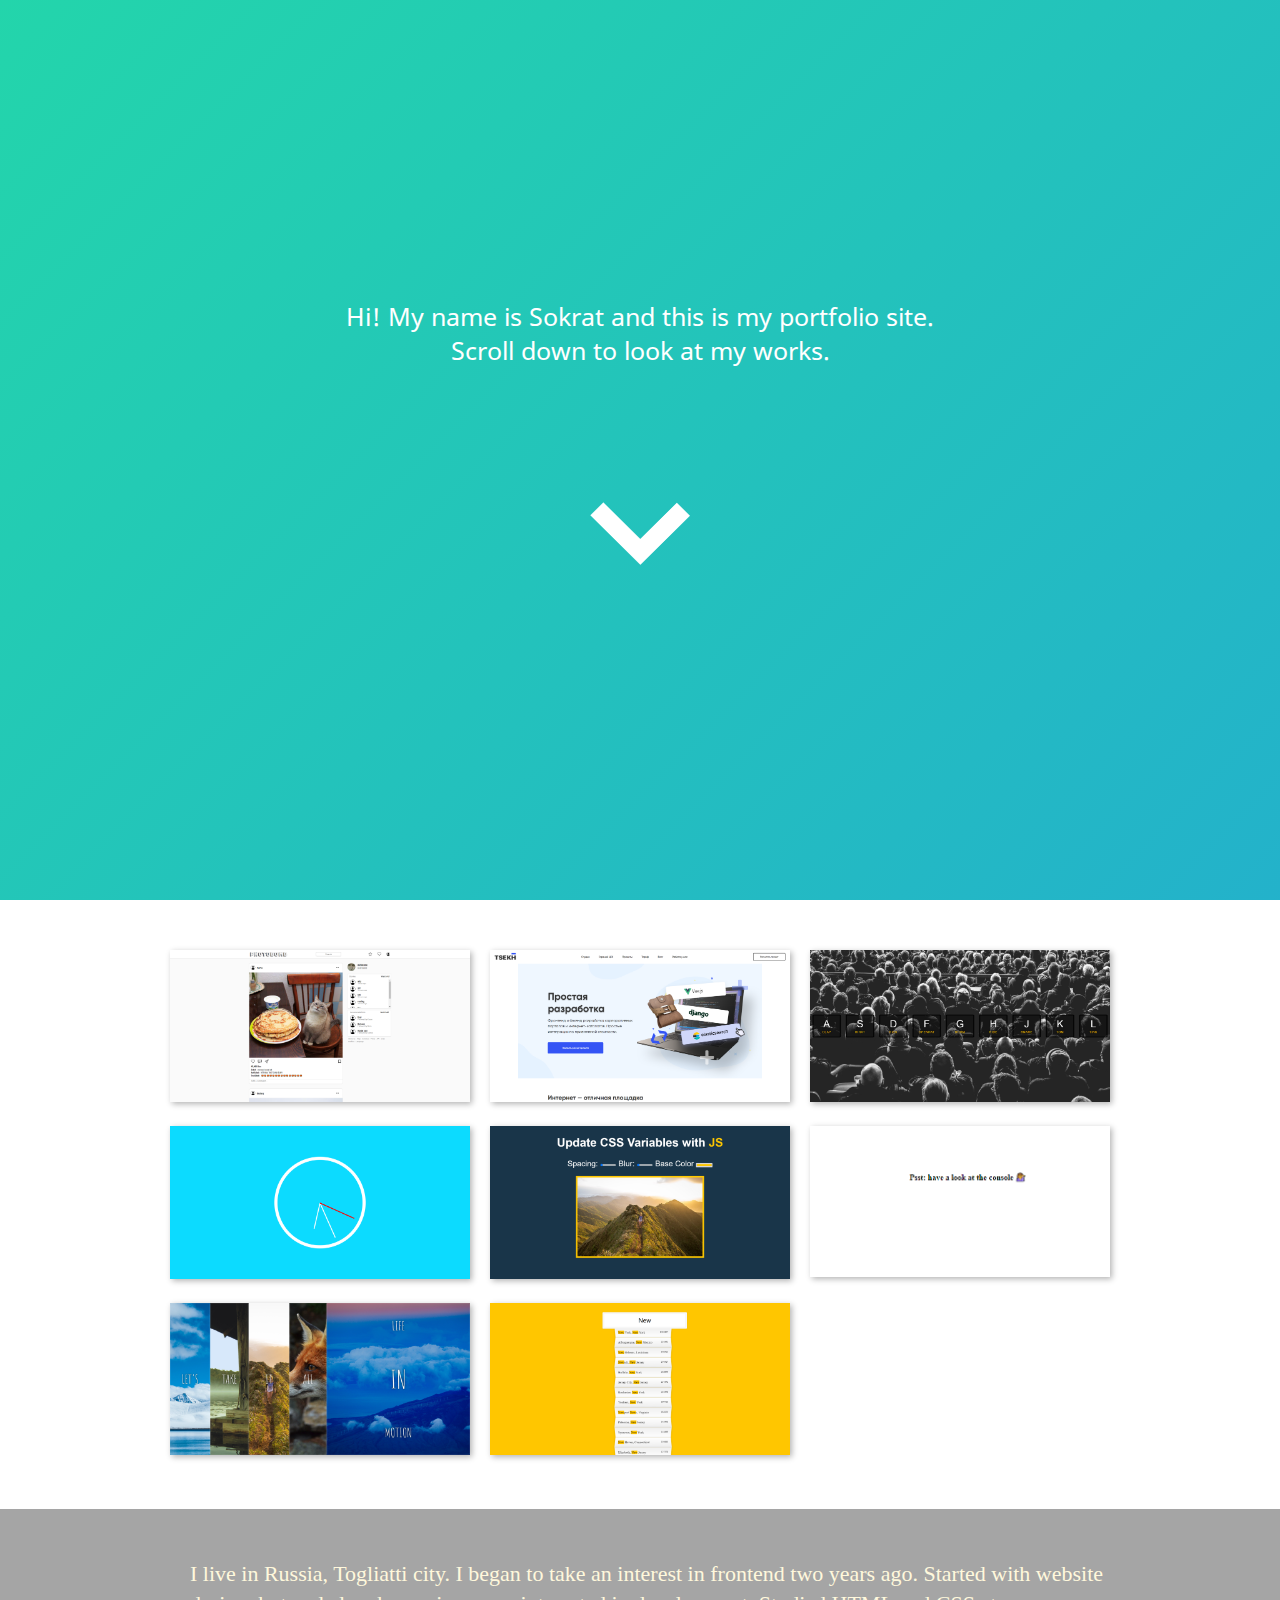
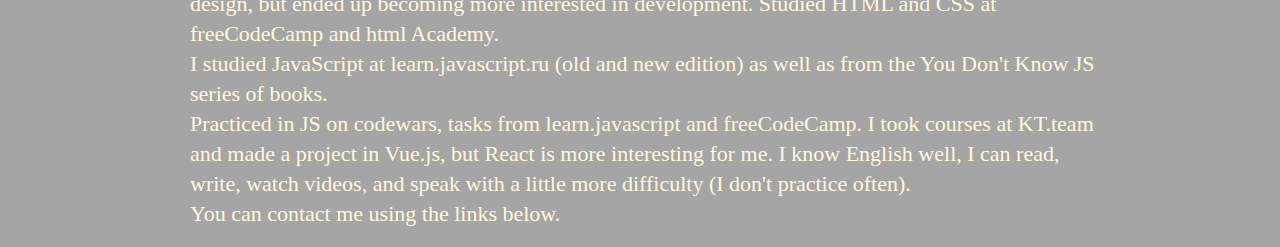
==== Portfolio/index.html @ eaca4fac "worked up on gallery and modal window" ====
<!DOCTYPE html>
<html lang="en">
  <head>
    <meta charset="UTF-8" />
    <meta name="viewport" content="width=device-width, initial-scale=1.0" />
    <link rel="stylesheet" href="css/style.css" />
    <title>Sokrat Kocharyan Frontend Developer</title>
  </head>
  <script defer src="js/script.js"></script>

  <body>

    <section class="about-banner">
      <div class="about-banner__text">
        Hi! My name is Sokrat and this is my portfolio site. <br> Scroll down to look at my works.
      </div>
      <div class="arrow"></div>
    </section>

    <section class="gallery">
      <div class="modal">
        <div class="modal-content">
            <span class="close-button">&times;</span>
            <h1>Hello, I am a modal!</h1>
        </div>
    </div>
      <div class="gallery__container photobomb">
      <figure class="gallery-item">    
        <img
          class="gallery-item__pic"
          src="img/Photobomb.PNG"
          alt=""
        />
      </figure>
      <figure class="gallery-item">
        <img
          class="gallery-item__pic"
          src="img/Tsekh.PNG"
          alt=""
        />
      </figure>
      <figure class="gallery-item">
        <img
          class="gallery-item__pic"
          src="img/1drum-machine.PNG"
          alt=""
        />
      </figure>
      <figure class="gallery-item">
        <img
          class="gallery-item__pic"
          src="img/2clock.png"
          alt=""
        />
      </figure>
      <figure class="gallery-item">
        <img
          class="gallery-item__pic"
          src="img/3css-variables-inter.png"
          alt=""
        />
      </figure>
      <figure class="gallery-item">
        <img
          class="gallery-item__pic"
          src="img/4array-methods.png"
          alt=""
        />
      </figure>
      <figure class="gallery-item">
        <img
          class="gallery-item__pic"
          src="img/5flex-gallery.png"
          alt=""
        />
      </figure>
      <figure class="gallery-item">
        <img
          class="gallery-item__pic"
          src="img/6ajax.png"
          alt=""
        />
      </figure>
    </div>
    </section>
    <section class="bio">
      <div class="bio__container">
        <div class="bio__info">
          <div class="bio__pic">
            <img class="bio__img" src="https://picsum.photos/200/200" alt="" />
          </div>
          <div class="bio__text">
            <p>
              I live in Russia, Togliatti city. I began to take an
              interest in frontend two years ago. Started with website design,
              but ended up becoming more interested in development. Studied HTML
              and CSS at freeCodeCamp and html Academy. <br> I studied JavaScript at
              learn.javascript.ru (old and new edition) as well as from the You
              Don't Know JS series of books.
            </p>
            <p></p>Practiced in JS on codewars, tasks from learn.javascript and
            freeCodeCamp. I took courses at KT.team and made a project in
            Vue.js, but React is more interesting for me. I know English well, I
            can read, write, watch videos, and speak with a little more
            difficulty (I don't practice often).<br> You can contact me using the
            links below.</p>
          </div>
        </div>
        <div class="contacts">
          <ul class="contacts-list">
            <li class="contacts__item"><a href="" class="contacts__link"><img src="" alt=""></a></li>
            <li class="contacts__item"><a href="" class="contacts__link"><img src="" alt=""></a></li>
            <li class="contacts__item"><a href="" class="contacts__link"><img src="" alt=""></a></li>
          </ul>
        </div>
      </div>
    </section>
  </body>
</html>
---- Portfolio/css/style.css ----
* {
  margin: 0;
  padding: 0;
  box-sizing: border-box;
}

@font-face {
  font-family: "Noto Sans";
  font-style: normal;
  font-weight: 400;
  src: local("Noto Sans"), local("NotoSans"),
    url("../fonts/NotoSans-Regular.ttf") format("truetype");
}

@font-face {
  font-family: "Noto Sans";
  font-style: normal;
  font-weight: 700;
  src: local("Noto Sans Bold"), local("NotoSans-Bold"),
    url("../fonts/NotoSans-Bold.ttf") format("truetype");
}

.about-banner {
  height: 100vh;
  display: flex;
  justify-content: center;
  flex-direction: column;
  background: linear-gradient(-45deg, #ee7752, #e73c7e, #23a6d5, #23d5ab);
  background-size: 400% 400%;
  animation: gradient 10s ease infinite;
}

@keyframes gradient {
  0% {
    background-position: 0% 50%;
  }
  50% {
    background-position: 100% 50%;
  }
  100% {
    background-position: 0% 50%;
  }
}

.about-banner__text {
  width: fit-content;
  margin: 0 auto;
  font-size: 25px;
  padding-bottom: 15vh;
  color: rgb(255, 255, 255);
  text-align: center;
  font-family: "Noto Sans", sans-serif;
}

.arrow {
  margin: 0 auto;
  background-image: url("../img/arrow.png");
  background-size: contain;
  background-repeat: no-repeat;
  height: 100px;
  width: 100px;
  animation: arrow-pulse 1.8s infinite;
}

@keyframes arrow-pulse {
  0% {
    background-position: 0px 0px;
  }
  50% {
    background-position: 0px 30px;
  }
  100% {
    background-position: 0px 0px /* анимируем свойство background-position */;
  }
}

.gallery {
}

.modal {
  position: fixed;
  left: 0;
  top: 0;
  width: 100%;
  height: 100%;
  background-color: rgba(0, 0, 0, 0.5);
  opacity: 0;
  visibility: hidden;
  transform: scale(1.1);
  transition: visibility 0s linear 0.25s, opacity 0.25s 0s, transform 0.25s;
}
.modal-content {
  position: absolute;
  top: 50%;
  left: 50%;
  transform: translate(-50%, -50%);
  background-color: white;
  padding: 1rem 1.5rem;
  width: 24rem;
  border-radius: 0.5rem;
}
.close-button {
  float: right;
  width: 1.5rem;
  line-height: 1.5rem;
  text-align: center;
  cursor: pointer;
  border-radius: 0.25rem;
  background-color: lightgray;
}
.close-button:hover {
  background-color: darkgray;
}
.show-modal {
  opacity: 1;
  visibility: visible;
  transform: scale(1);
  transition: visibility 0s linear 0s, opacity 0.25s 0s, transform 0.25s;
}

.gallery__container {
  max-width: 940px;
  margin: 0 auto;
  margin-top: 50px;
  margin-bottom: 50px;
  display: grid;
  /* justify-items: stretch; */
  grid-template-columns: repeat(auto-fit, minmax(250px, 1fr));
  grid-gap: 20px;
  align-items: stretch;
}

.gallery-item {
  cursor: pointer;
}

.project-link {
}

.project-link__overlay {
}

.gallery-item__pic {
  border: none;
  box-shadow: 2px 2px 6px 0 rgba(0, 0, 0, 0.3);
  max-width: 100%;
}

.bio {
  background: rgb(165, 165, 165);
}

.bio__container {
  padding-top: 50px;
  display: flex;
  align-items: center;
  flex-direction: column;
}

.bio__info {
  width: 940px;
  display: flex;
  justify-content: space-between;
}

.bio__pic {
  margin-right: 20px;
}

.bio__pic > img {
  border-radius: 50%;
}

.bio__text {
  width: fit-content;
  font-size: 22px;
  color: cornsilk;
  margin: auto;
  line-height: 30px;
}

.contacts-list {
  display: flex;
  list-style: none;
}
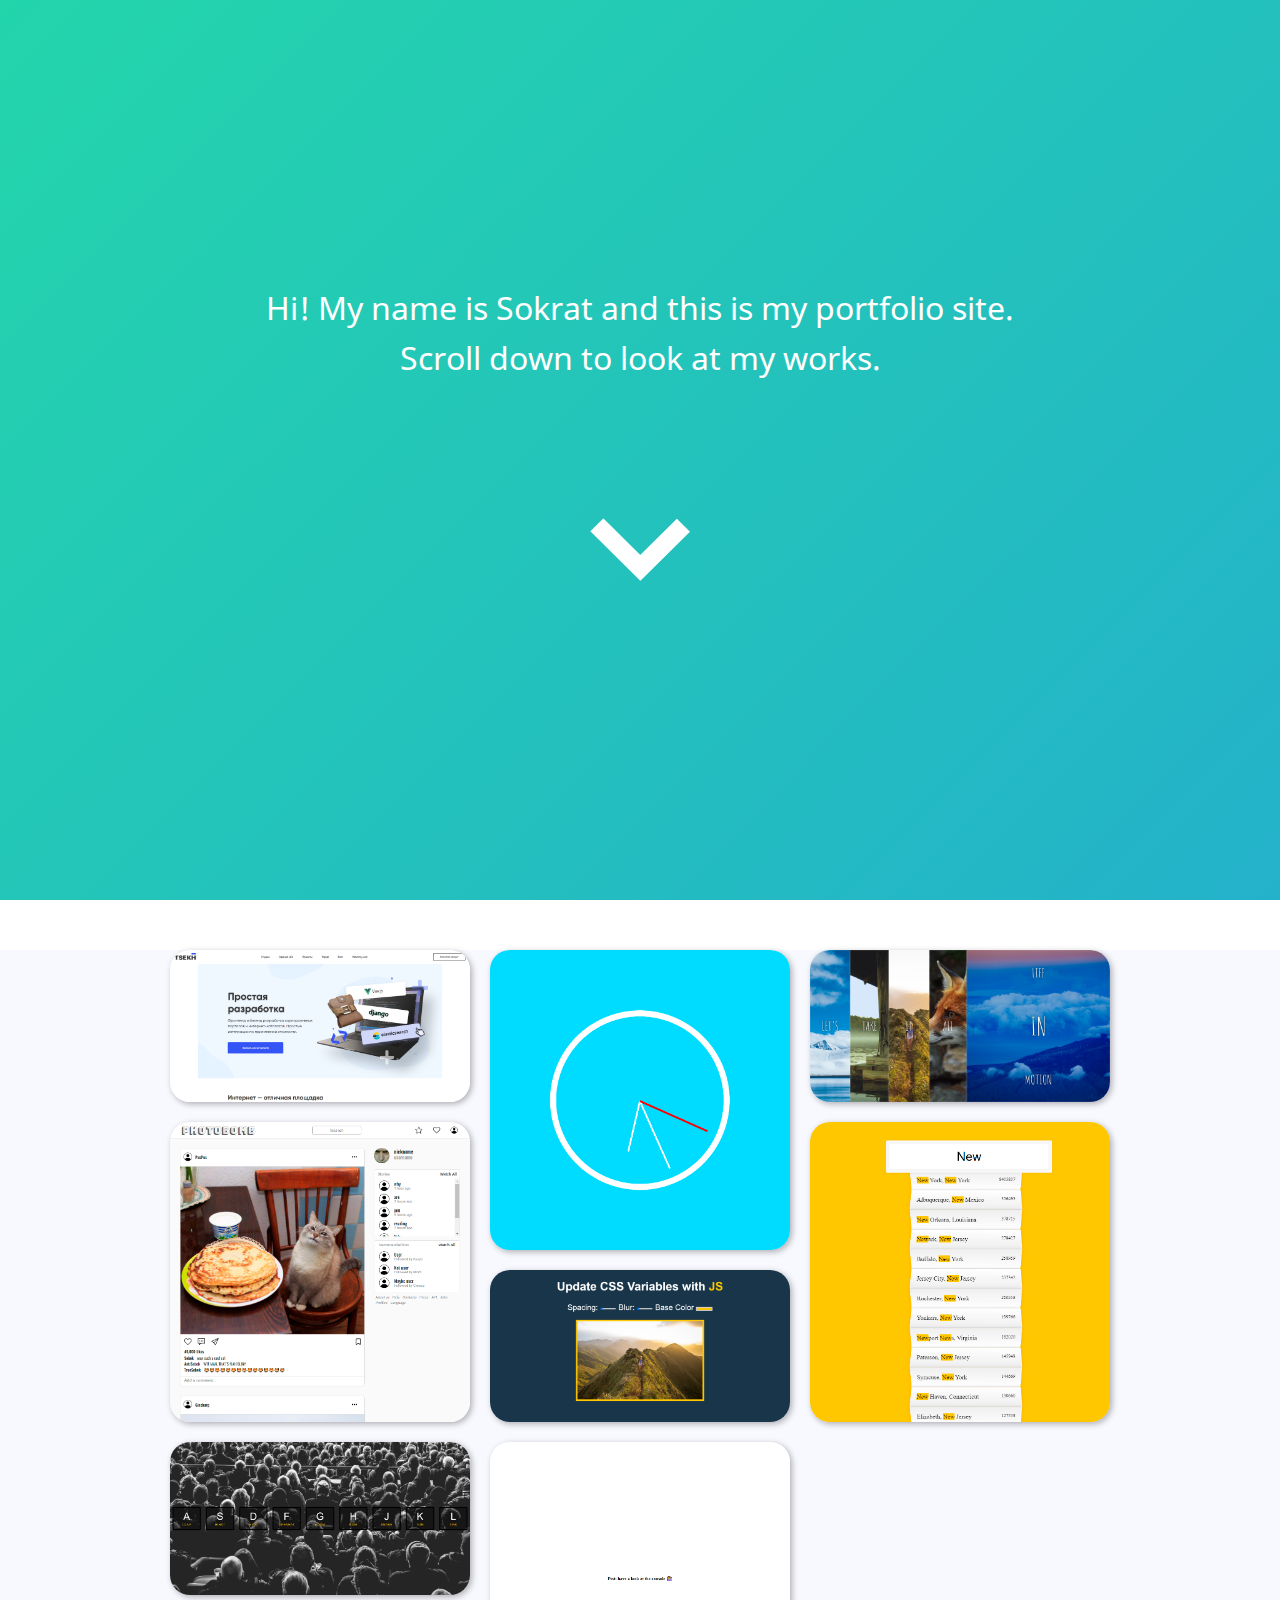
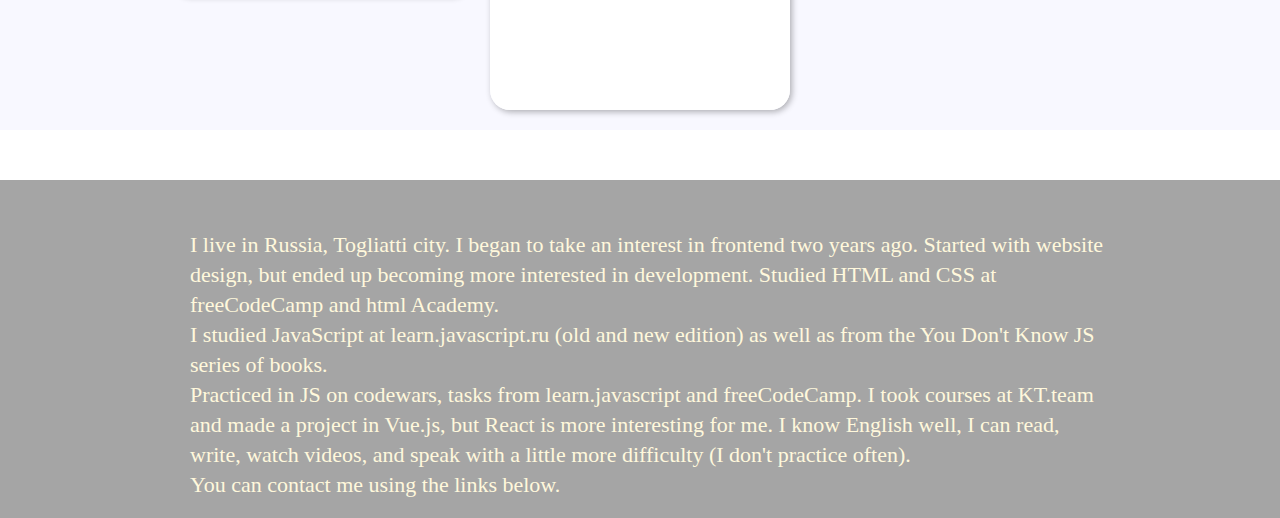
==== commit 57c2d29f: "finished gallery section, all have to do in next step, is add a links and that's all" ====
--- a/Portfolio/index.html
+++ b/Portfolio/index.html
@@ -21,66 +21,72 @@
       <div class="modal">
         <div class="modal-content">
             <span class="close-button">&times;</span>
-            <h1>Hello, I am a modal!</h1>
         </div>
     </div>
-      <div class="gallery__container photobomb">
-      <figure class="gallery-item">    
+      <div class="gallery__container">
+<div class="masonry-container">
+      <figure class="gallery-item" data-project="tsekh">
+        <img
+          class="gallery-item__pic"
+          src="img/Tsekh.PNG"
+          alt=""
+        />
+      </figure>
+      <figure class="gallery-item" data-project="photobomb">    
         <img
           class="gallery-item__pic"
           src="img/Photobomb.PNG"
           alt=""
         />
       </figure>
-      <figure class="gallery-item">
-        <img
-          class="gallery-item__pic"
-          src="img/Tsekh.PNG"
-          alt=""
-        />
-      </figure>
-      <figure class="gallery-item">
+      <figure class="gallery-item" data-project="drum">
         <img
           class="gallery-item__pic"
           src="img/1drum-machine.PNG"
           alt=""
         />
       </figure>
-      <figure class="gallery-item">
+
+    </div>
+    <div class="masonry-container">
+      <figure class="gallery-item" data-project="clock">
         <img
           class="gallery-item__pic"
           src="img/2clock.png"
           alt=""
         />
       </figure>
-      <figure class="gallery-item">
+      <figure class="gallery-item" data-project="var">
         <img
           class="gallery-item__pic"
           src="img/3css-variables-inter.png"
           alt=""
         />
       </figure>
-      <figure class="gallery-item">
+      <figure class="gallery-item" data-project="array">
         <img
           class="gallery-item__pic"
           src="img/4array-methods.png"
           alt=""
         />
       </figure>
-      <figure class="gallery-item">
+      </div>
+      <div class="masonry-container">
+      <figure class="gallery-item" data-project="flex-gallery">
         <img
           class="gallery-item__pic"
           src="img/5flex-gallery.png"
           alt=""
         />
       </figure>
-      <figure class="gallery-item">
+      <figure class="gallery-item" data-project="ajax">
         <img
           class="gallery-item__pic"
           src="img/6ajax.png"
           alt=""
         />
       </figure>
+    </div>
     </div>
     </section>
     <section class="bio">
--- a/Portfolio/css/style.css
+++ b/Portfolio/css/style.css
@@ -45,10 +45,11 @@
 .about-banner__text {
   width: fit-content;
   margin: 0 auto;
-  font-size: 25px;
+  font-size: 32px;
   padding-bottom: 15vh;
   color: rgb(255, 255, 255);
   text-align: center;
+  line-height: 50px;
   font-family: "Noto Sans", sans-serif;
 }
 
@@ -75,6 +76,7 @@
 }
 
 .gallery {
+  background-color: ghostwhite;
 }
 
 .modal {
@@ -87,8 +89,9 @@
   opacity: 0;
   visibility: hidden;
   transform: scale(1.1);
-  transition: visibility 0s linear 0.25s, opacity 0.25s 0s, transform 0.25s;
-}
+  /* transition: visibility 0s linear 0.25s, opacity 0.25s 0s, transform 0.25s; */
+}
+
 .modal-content {
   position: absolute;
   top: 50%;
@@ -96,21 +99,69 @@
   transform: translate(-50%, -50%);
   background-color: white;
   padding: 1rem 1.5rem;
-  width: 24rem;
-  border-radius: 0.5rem;
-}
+  max-width: 70vw;
+  border-radius: 8px;
+}
+
+.modal-content__container {
+  max-height: 85vh;
+  display: flex;
+  flex-direction: column;
+  justify-content: space-between;
+  align-items: center;
+  overflow: auto;
+}
+
+.modal-img-container {
+  max-width: 640px;
+}
+.modal-img {
+  max-width: 100%;
+  max-height: 100%;
+  min-width: 420px;
+  border-radius: 8px;
+}
+
+.project-link {
+  font-family: "Noto Sans Bold", sans-serif;
+  text-decoration: none;
+  font-weight: 700;
+  color: rgb(0, 0, 0);
+}
+
+.modal-text {
+  max-width: 640px;
+  align-self: start;
+  padding: 0 20px 20px 0;
+  font-size: 1.5em;
+  line-height: 40px;
+  color: rgb(0, 0, 0);
+  text-align: left;
+  font-family: "Noto Sans", sans-serif;
+}
+
 .close-button {
-  float: right;
-  width: 1.5rem;
-  line-height: 1.5rem;
+  position: absolute;
+  top: -50px;
+  right: -50px;
+  width: 50px;
+  height: 50px;
+  line-height: 3.1rem;
   text-align: center;
   cursor: pointer;
-  border-radius: 0.25rem;
-  background-color: lightgray;
-}
+  border-radius: 8px;
+  color: rgb(255, 255, 255);
+  font-size: 50px;
+  background-color: transparent;
+  transition: 0.5s;
+}
+
 .close-button:hover {
-  background-color: darkgray;
-}
+  color: rgb(231, 65, 65);
+  /* transform: scale(1.1); */
+  transition: 0.5s;
+}
+
 .show-modal {
   opacity: 1;
   visibility: visible;
@@ -123,15 +174,19 @@
   margin: 0 auto;
   margin-top: 50px;
   margin-bottom: 50px;
-  display: grid;
-  /* justify-items: stretch; */
-  grid-template-columns: repeat(auto-fit, minmax(250px, 1fr));
-  grid-gap: 20px;
-  align-items: stretch;
+  display: flex;
+}
+
+.masonry-container {
+  margin-right: 20px;
+}
+.masonry-container:last-child {
+  margin-right: 0;
 }
 
 .gallery-item {
   cursor: pointer;
+  margin-bottom: 16px;
 }
 
 .project-link {
@@ -144,6 +199,7 @@
   border: none;
   box-shadow: 2px 2px 6px 0 rgba(0, 0, 0, 0.3);
   max-width: 100%;
+  border-radius: 20px;
 }
 
 .bio {
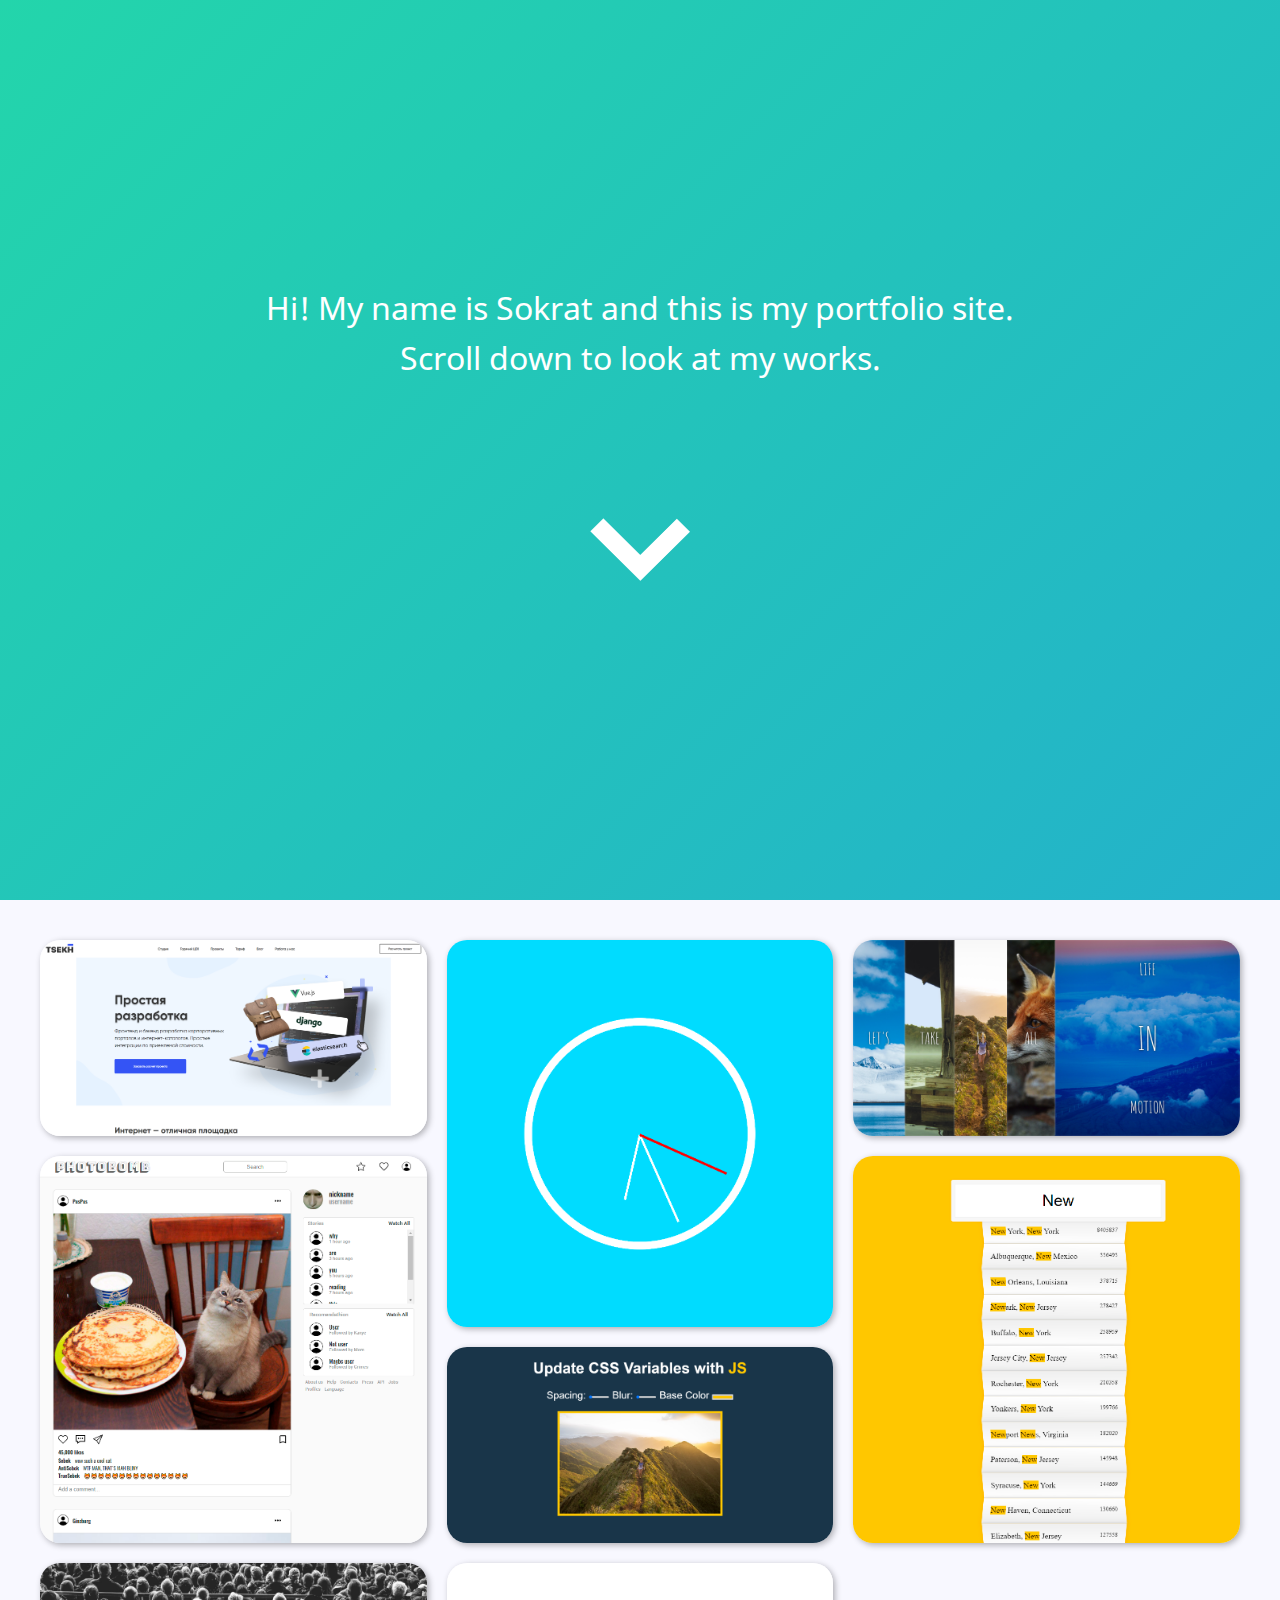
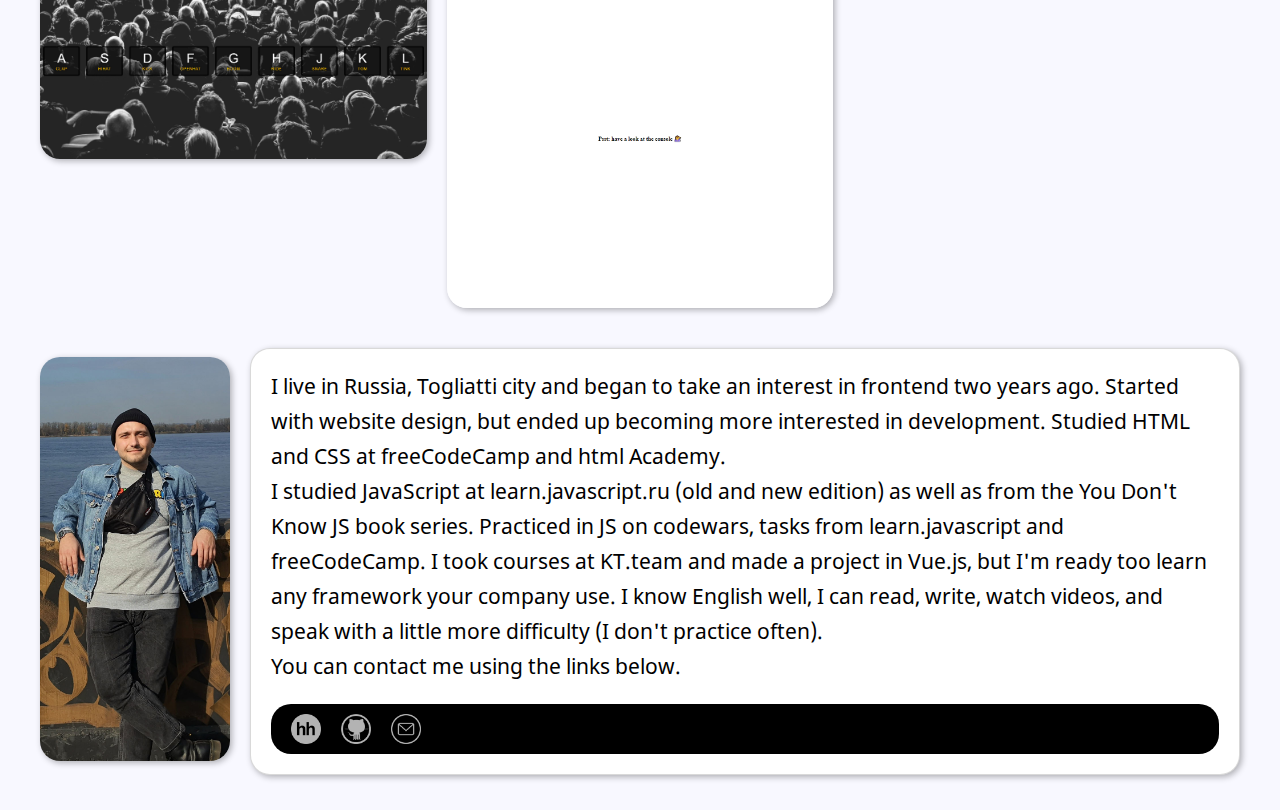
==== commit 7524cf6c: "finished whole non adaptive portfolio" ====
--- a/Portfolio/index.html
+++ b/Portfolio/index.html
@@ -9,10 +9,10 @@
   <script defer src="js/script.js"></script>
 
   <body>
-
     <section class="about-banner">
       <div class="about-banner__text">
-        Hi! My name is Sokrat and this is my portfolio site. <br> Scroll down to look at my works.
+        Hi! My name is Sokrat and this is my portfolio site. <br />
+        Scroll down to look at my works.
       </div>
       <div class="arrow"></div>
     </section>
@@ -20,104 +20,97 @@
     <section class="gallery">
       <div class="modal">
         <div class="modal-content">
-            <span class="close-button">&times;</span>
+          <span class="close-button">&times;</span>
         </div>
-    </div>
+      </div>
       <div class="gallery__container">
-<div class="masonry-container">
-      <figure class="gallery-item" data-project="tsekh">
-        <img
-          class="gallery-item__pic"
-          src="img/Tsekh.PNG"
-          alt=""
-        />
-      </figure>
-      <figure class="gallery-item" data-project="photobomb">    
-        <img
-          class="gallery-item__pic"
-          src="img/Photobomb.PNG"
-          alt=""
-        />
-      </figure>
-      <figure class="gallery-item" data-project="drum">
-        <img
-          class="gallery-item__pic"
-          src="img/1drum-machine.PNG"
-          alt=""
-        />
-      </figure>
-
-    </div>
-    <div class="masonry-container">
-      <figure class="gallery-item" data-project="clock">
-        <img
-          class="gallery-item__pic"
-          src="img/2clock.png"
-          alt=""
-        />
-      </figure>
-      <figure class="gallery-item" data-project="var">
-        <img
-          class="gallery-item__pic"
-          src="img/3css-variables-inter.png"
-          alt=""
-        />
-      </figure>
-      <figure class="gallery-item" data-project="array">
-        <img
-          class="gallery-item__pic"
-          src="img/4array-methods.png"
-          alt=""
-        />
-      </figure>
+        <div class="masonry-container">
+          <figure class="gallery-item" data-project="tsekh">
+            <img class="gallery-item__pic" src="img/Tsekh.PNG" alt="" />
+          </figure>
+          <figure class="gallery-item" data-project="photobomb">
+            <img class="gallery-item__pic" src="img/Photobomb.PNG" alt="" />
+          </figure>
+          <figure class="gallery-item" data-project="drum">
+            <img class="gallery-item__pic" src="img/1drum-machine.PNG" alt="" />
+          </figure>
+        </div>
+        <div class="masonry-container">
+          <figure class="gallery-item" data-project="clock">
+            <img class="gallery-item__pic" src="img/2clock.png" alt="" />
+          </figure>
+          <figure class="gallery-item" data-project="var">
+            <img
+              class="gallery-item__pic"
+              src="img/3css-variables-inter.png"
+              alt=""
+            />
+          </figure>
+          <figure class="gallery-item" data-project="array">
+            <img
+              class="gallery-item__pic"
+              src="img/4array-methods.png"
+              alt=""
+            />
+          </figure>
+        </div>
+        <div class="masonry-container">
+          <figure class="gallery-item" data-project="flex-gallery">
+            <img class="gallery-item__pic" src="img/5flex-gallery.png" alt="" />
+          </figure>
+          <figure class="gallery-item" data-project="ajax">
+            <img class="gallery-item__pic" src="img/6ajax.png" alt="" />
+          </figure>
+        </div>
       </div>
-      <div class="masonry-container">
-      <figure class="gallery-item" data-project="flex-gallery">
-        <img
-          class="gallery-item__pic"
-          src="img/5flex-gallery.png"
-          alt=""
-        />
-      </figure>
-      <figure class="gallery-item" data-project="ajax">
-        <img
-          class="gallery-item__pic"
-          src="img/6ajax.png"
-          alt=""
-        />
-      </figure>
-    </div>
-    </div>
     </section>
     <section class="bio">
       <div class="bio__container">
         <div class="bio__info">
-          <div class="bio__pic">
-            <img class="bio__img" src="https://picsum.photos/200/200" alt="" />
+          <div class="bio__photo">
+            <img class="bio__img" src="img/theBoy.jpg" alt="" />
           </div>
-          <div class="bio__text">
-            <p>
-              I live in Russia, Togliatti city. I began to take an
-              interest in frontend two years ago. Started with website design,
-              but ended up becoming more interested in development. Studied HTML
-              and CSS at freeCodeCamp and html Academy. <br> I studied JavaScript at
-              learn.javascript.ru (old and new edition) as well as from the You
-              Don't Know JS series of books.
-            </p>
-            <p></p>Practiced in JS on codewars, tasks from learn.javascript and
-            freeCodeCamp. I took courses at KT.team and made a project in
-            Vue.js, but React is more interesting for me. I know English well, I
-            can read, write, watch videos, and speak with a little more
-            difficulty (I don't practice often).<br> You can contact me using the
-            links below.</p>
+          <div class="bio-text-container">
+            <div class="bio-text">
+              I live in Russia, Togliatti city and began to take an interest in
+              frontend two years ago. Started with website design, but ended up
+              becoming more interested in development. Studied HTML and CSS at
+              freeCodeCamp and html Academy. <br />
+              I studied JavaScript at learn.javascript.ru (old and new edition)
+              as well as from the You Don't Know JS book series. Practiced in JS
+              on codewars, tasks from learn.javascript and freeCodeCamp. I took
+              courses at KT.team and made a project in Vue.js, but I'm ready too
+              learn any framework your company use. I know English well, I can
+              read, write, watch videos, and speak with a little more difficulty
+              (I don't practice often).<br />
+              You can contact me using the links below.
+            </div>
+            <div class="contacts">
+              <ul class="contacts__list">
+                <li class="contacts__item">
+                  <a
+                    href="https://togliatti.hh.ru/resume/092eaa5bff02885cfe0039ed1f574c74556c67"
+                    class="contacts__link"
+                    target="_blank"
+                    ><img src="img/hh.png" alt=""
+                  /></a>
+                </li>
+                <li class="contacts__item">
+                  <a
+                    href="https://github.com/total-fraud"
+                    class="contacts__link"
+                    target="_blank"
+                    ><img src="img/github.png" alt=""
+                  /></a>
+                </li>
+                <li class="contacts__item">
+                  <a href="mailto:lumen437@gmail.com" class="contacts__link"
+                    ><img src="img/mail.png" alt=""
+                  /></a>
+                </li>
+              </ul>
+            </div>
           </div>
-        </div>
-        <div class="contacts">
-          <ul class="contacts-list">
-            <li class="contacts__item"><a href="" class="contacts__link"><img src="" alt=""></a></li>
-            <li class="contacts__item"><a href="" class="contacts__link"><img src="" alt=""></a></li>
-            <li class="contacts__item"><a href="" class="contacts__link"><img src="" alt=""></a></li>
-          </ul>
         </div>
       </div>
     </section>
--- a/Portfolio/css/style.css
+++ b/Portfolio/css/style.css
@@ -89,7 +89,7 @@
   opacity: 0;
   visibility: hidden;
   transform: scale(1.1);
-  /* transition: visibility 0s linear 0.25s, opacity 0.25s 0s, transform 0.25s; */
+  z-index: 1;
 }
 
 .modal-content {
@@ -126,7 +126,36 @@
   font-family: "Noto Sans Bold", sans-serif;
   text-decoration: none;
   font-weight: 700;
+  font-size: 1.5em;
   color: rgb(0, 0, 0);
+}
+.project-link:hover {
+  color: rgb(231, 65, 65);
+  transition: 1s;
+}
+
+.project-link::after {
+  padding-left: 20px;
+  content: "◄ Check the link";
+  vertical-align: top;
+  font-size: 0.4em;
+  color: rgb(73, 166, 219);
+  font-family: "Noto Sans", sans-serif;
+  width: fit-content;
+  display: inline-block;
+  animation: link-pulse 2s infinite;
+}
+
+@keyframes link-pulse {
+  0% {
+    transform: translateX(0);
+  }
+  50% {
+    transform: translateX(10px);
+  }
+  100% {
+    transform: translateX(0);
+  }
 }
 
 .modal-text {
@@ -158,7 +187,6 @@
 
 .close-button:hover {
   color: rgb(231, 65, 65);
-  /* transform: scale(1.1); */
   transition: 0.5s;
 }
 
@@ -170,10 +198,10 @@
 }
 
 .gallery__container {
-  max-width: 940px;
+  max-width: 1200px;
   margin: 0 auto;
-  margin-top: 50px;
-  margin-bottom: 50px;
+  padding-bottom: 20px;
+  padding-top: 40px;
   display: flex;
 }
 
@@ -187,6 +215,13 @@
 .gallery-item {
   cursor: pointer;
   margin-bottom: 16px;
+  transition: 0.3s;
+  z-index: 0;
+}
+
+.gallery-item:hover {
+  transform: scale(1.05);
+  transition: 0.3s;
 }
 
 .project-link {
@@ -203,39 +238,72 @@
 }
 
 .bio {
-  background: rgb(165, 165, 165);
+  background-color: ghostwhite;
+  padding-bottom: 35px;
 }
 
 .bio__container {
-  padding-top: 50px;
   display: flex;
   align-items: center;
   flex-direction: column;
 }
 
 .bio__info {
-  width: 940px;
+  max-width: 1200px;
   display: flex;
   justify-content: space-between;
 }
 
-.bio__pic {
+.bio__photo {
   margin-right: 20px;
-}
-
-.bio__pic > img {
-  border-radius: 50%;
-}
-
-.bio__text {
-  width: fit-content;
-  font-size: 22px;
-  color: cornsilk;
-  margin: auto;
-  line-height: 30px;
-}
-
-.contacts-list {
-  display: flex;
+  min-width: 190px;
+  max-width: 20vw;
+  align-self: center;
+}
+
+.bio__photo > img {
+  width: 100%;
+  box-shadow: 2px 2px 6px 0 rgba(0, 0, 0, 0.3);
+  border-radius: 20px;
+}
+
+.bio-text-container {
+  border: 1px solid rgba(0, 0, 0, 0.15);
+  padding: 20px;
+  font-size: 1.3em;
+  color: rgb(0, 0, 0);
+  line-height: 35px;
+  font-family: "Noto Sans", sans-serif;
+  background-color: rgb(255, 255, 255);
+  box-shadow: 2px 2px 6px 0 rgba(0, 0, 0, 0.3);
+  border-radius: 20px;
+  display: flex;
+  flex-direction: column;
+  justify-content: space-between;
+}
+
+.bio-text {
+  padding-bottom: 20px;
+}
+
+.contacts__list {
+  display: flex;
+  border-radius: 20px;
   list-style: none;
-}
+  background-color: rgb(0, 0, 0);
+  padding-top: 10px;
+}
+
+.contacts__item {
+  max-width: 50px;
+  padding-left: 20px;
+}
+
+.contacts__link > img:hover {
+  opacity: 1;
+}
+
+.contacts__link > img {
+  width: 100%;
+  opacity: 0.7;
+}
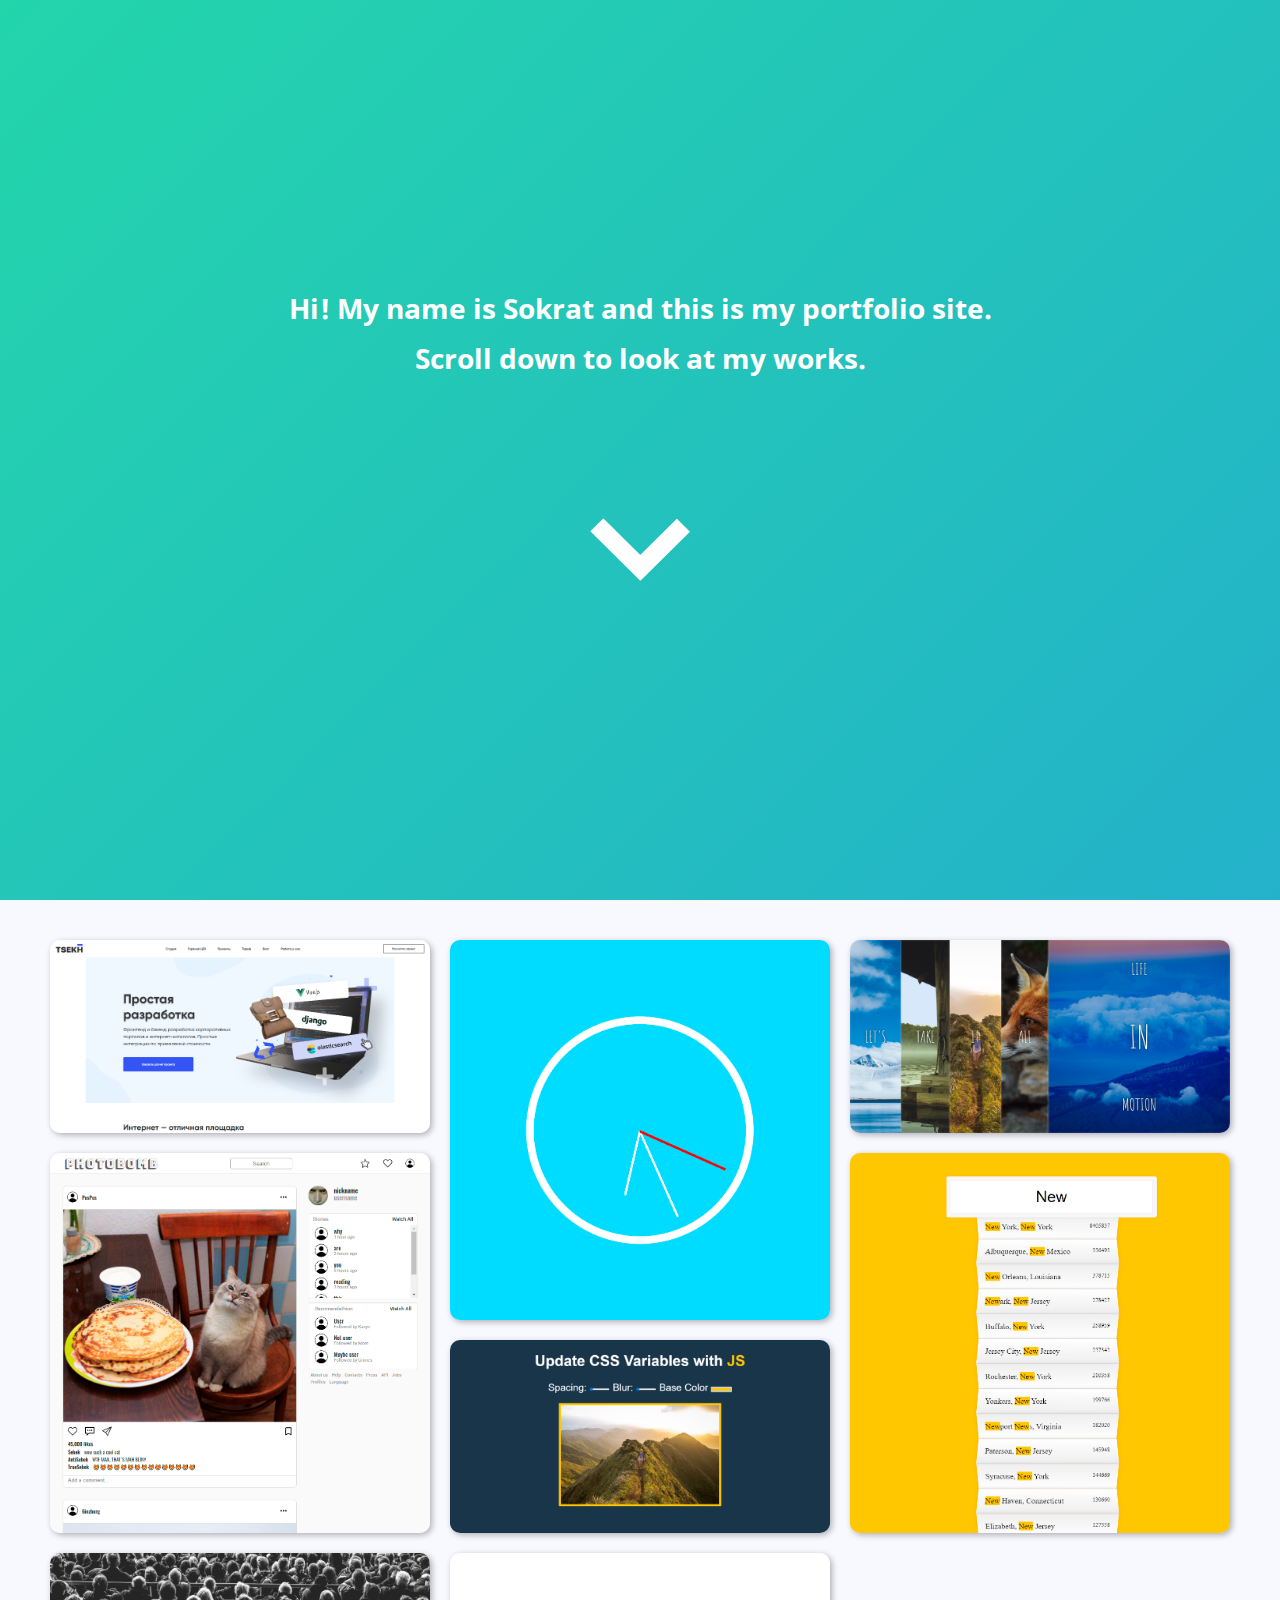
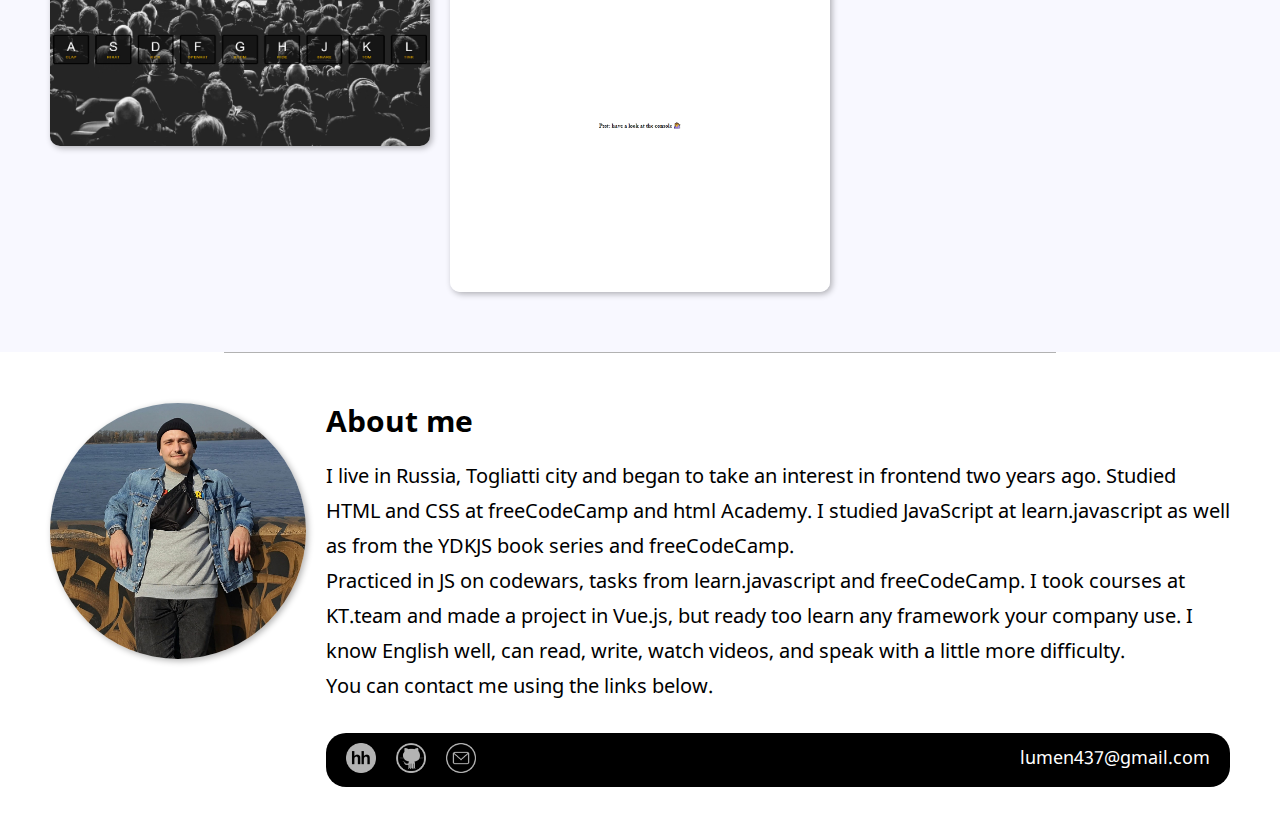
==== commit 8daea5b6: "1.0 all finished" ====
--- a/Portfolio/index.html
+++ b/Portfolio/index.html
@@ -10,10 +10,10 @@
 
   <body>
     <section class="about-banner">
-      <div class="about-banner__text">
+      <h1 class="about-banner__text">
         Hi! My name is Sokrat and this is my portfolio site. <br />
         Scroll down to look at my works.
-      </div>
+      </h1>
       <div class="arrow"></div>
     </section>
 
@@ -64,25 +64,25 @@
         </div>
       </div>
     </section>
+    <div class="section-divider"></div>
     <section class="bio">
       <div class="bio__container">
         <div class="bio__info">
           <div class="bio__photo">
             <img class="bio__img" src="img/theBoy.jpg" alt="" />
           </div>
-          <div class="bio-text-container">
+          <div class="bio-text__container">
             <div class="bio-text">
+              <h2 class="bio-text__title">About me</h2>
               I live in Russia, Togliatti city and began to take an interest in
-              frontend two years ago. Started with website design, but ended up
-              becoming more interested in development. Studied HTML and CSS at
-              freeCodeCamp and html Academy. <br />
-              I studied JavaScript at learn.javascript.ru (old and new edition)
-              as well as from the You Don't Know JS book series. Practiced in JS
+              frontend two years ago. Studied HTML and CSS at freeCodeCamp and
+              html Academy. I studied JavaScript at learn.javascript as well as
+              from the YDKJS book series and freeCodeCamp. <br />Practiced in JS
               on codewars, tasks from learn.javascript and freeCodeCamp. I took
-              courses at KT.team and made a project in Vue.js, but I'm ready too
-              learn any framework your company use. I know English well, I can
-              read, write, watch videos, and speak with a little more difficulty
-              (I don't practice often).<br />
+              courses at KT.team and made a project in Vue.js, but ready too
+              learn any framework your company use. I know English well, can
+              read, write, watch videos, and speak with a little more
+              difficulty.<br />
               You can contact me using the links below.
             </div>
             <div class="contacts">
@@ -108,6 +108,9 @@
                     ><img src="img/mail.png" alt=""
                   /></a>
                 </li>
+                <li class="contacts__item">
+                  <div class="contacts__mail">lumen437@gmail.com</div>
+                </li>
               </ul>
             </div>
           </div>
--- a/Portfolio/css/style.css
+++ b/Portfolio/css/style.css
@@ -45,7 +45,7 @@
 .about-banner__text {
   width: fit-content;
   margin: 0 auto;
-  font-size: 32px;
+  font-size: 28px;
   padding-bottom: 15vh;
   color: rgb(255, 255, 255);
   text-align: center;
@@ -71,12 +71,14 @@
     background-position: 0px 30px;
   }
   100% {
-    background-position: 0px 0px /* анимируем свойство background-position */;
+    background-position: 0px 0px;
   }
 }
 
 .gallery {
   background-color: ghostwhite;
+  padding-left: 50px;
+  padding-right: 50px;
 }
 
 .modal {
@@ -98,8 +100,8 @@
   left: 50%;
   transform: translate(-50%, -50%);
   background-color: white;
-  padding: 1rem 1.5rem;
-  max-width: 70vw;
+  padding: 20px;
+  max-width: 85vw;
   border-radius: 8px;
 }
 
@@ -113,7 +115,7 @@
 }
 
 .modal-img-container {
-  max-width: 640px;
+  max-width: 720px;
 }
 .modal-img {
   max-width: 100%;
@@ -200,7 +202,7 @@
 .gallery__container {
   max-width: 1200px;
   margin: 0 auto;
-  padding-bottom: 20px;
+  padding-bottom: 40px;
   padding-top: 40px;
   display: flex;
 }
@@ -208,6 +210,7 @@
 .masonry-container {
   margin-right: 20px;
 }
+
 .masonry-container:last-child {
   margin-right: 0;
 }
@@ -224,22 +227,24 @@
   transition: 0.3s;
 }
 
-.project-link {
-}
-
-.project-link__overlay {
-}
-
 .gallery-item__pic {
-  border: none;
   box-shadow: 2px 2px 6px 0 rgba(0, 0, 0, 0.3);
   max-width: 100%;
-  border-radius: 20px;
+  border-radius: 10px;
+}
+
+.section-divider {
+  margin: 0 auto;
+  height: 1px;
+  width: 65vw;
+  background-color: rgba(0, 0, 0, 0.3);
+  margin-bottom: 50px;
 }
 
 .bio {
-  background-color: ghostwhite;
   padding-bottom: 35px;
+  padding-left: 50px;
+  padding-right: 50px;
 }
 
 .bio__container {
@@ -256,42 +261,44 @@
 
 .bio__photo {
   margin-right: 20px;
-  min-width: 190px;
+  min-width: 240px;
   max-width: 20vw;
-  align-self: center;
 }
 
 .bio__photo > img {
   width: 100%;
   box-shadow: 2px 2px 6px 0 rgba(0, 0, 0, 0.3);
-  border-radius: 20px;
-}
-
-.bio-text-container {
-  border: 1px solid rgba(0, 0, 0, 0.15);
-  padding: 20px;
-  font-size: 1.3em;
+  border-radius: 50%;
+}
+
+.bio-text__container {
+  display: flex;
+  flex-direction: column;
+  justify-content: space-between;
+}
+
+.bio-text__title {
+  padding-bottom: 20px;
+}
+
+.bio-text {
+  font-size: 20px;
   color: rgb(0, 0, 0);
   line-height: 35px;
   font-family: "Noto Sans", sans-serif;
-  background-color: rgb(255, 255, 255);
-  box-shadow: 2px 2px 6px 0 rgba(0, 0, 0, 0.3);
+  padding-bottom: 30px;
+}
+
+.contacts {
   border-radius: 20px;
-  display: flex;
-  flex-direction: column;
-  justify-content: space-between;
-}
-
-.bio-text {
-  padding-bottom: 20px;
+  background-color: rgb(0, 0, 0);
 }
 
 .contacts__list {
   display: flex;
-  border-radius: 20px;
   list-style: none;
-  background-color: rgb(0, 0, 0);
   padding-top: 10px;
+  padding-bottom: 10px;
 }
 
 .contacts__item {
@@ -299,6 +306,19 @@
   padding-left: 20px;
 }
 
+.contacts__item:last-of-type {
+  padding-right: 20px;
+  margin-left: auto;
+  max-width: fit-content;
+}
+
+.contacts__mail {
+  line-height: 28px;
+  color: white;
+  font-size: 18px;
+  font-family: "Noto Sans", sans-serif;
+}
+
 .contacts__link > img:hover {
   opacity: 1;
 }
@@ -307,3 +327,21 @@
   width: 100%;
   opacity: 0.7;
 }
+
+@media (max-width: 980px) {
+  .about-banner__text {
+    font-size: 23px;
+  }
+  .bio-text {
+    font-size: 15px;
+  }
+  .bio__info {
+    flex-direction: column;
+  }
+  .bio__photo {
+    margin: 0 auto;
+  }
+  .contacts__mail {
+    font-size: 12px;
+  }
+}
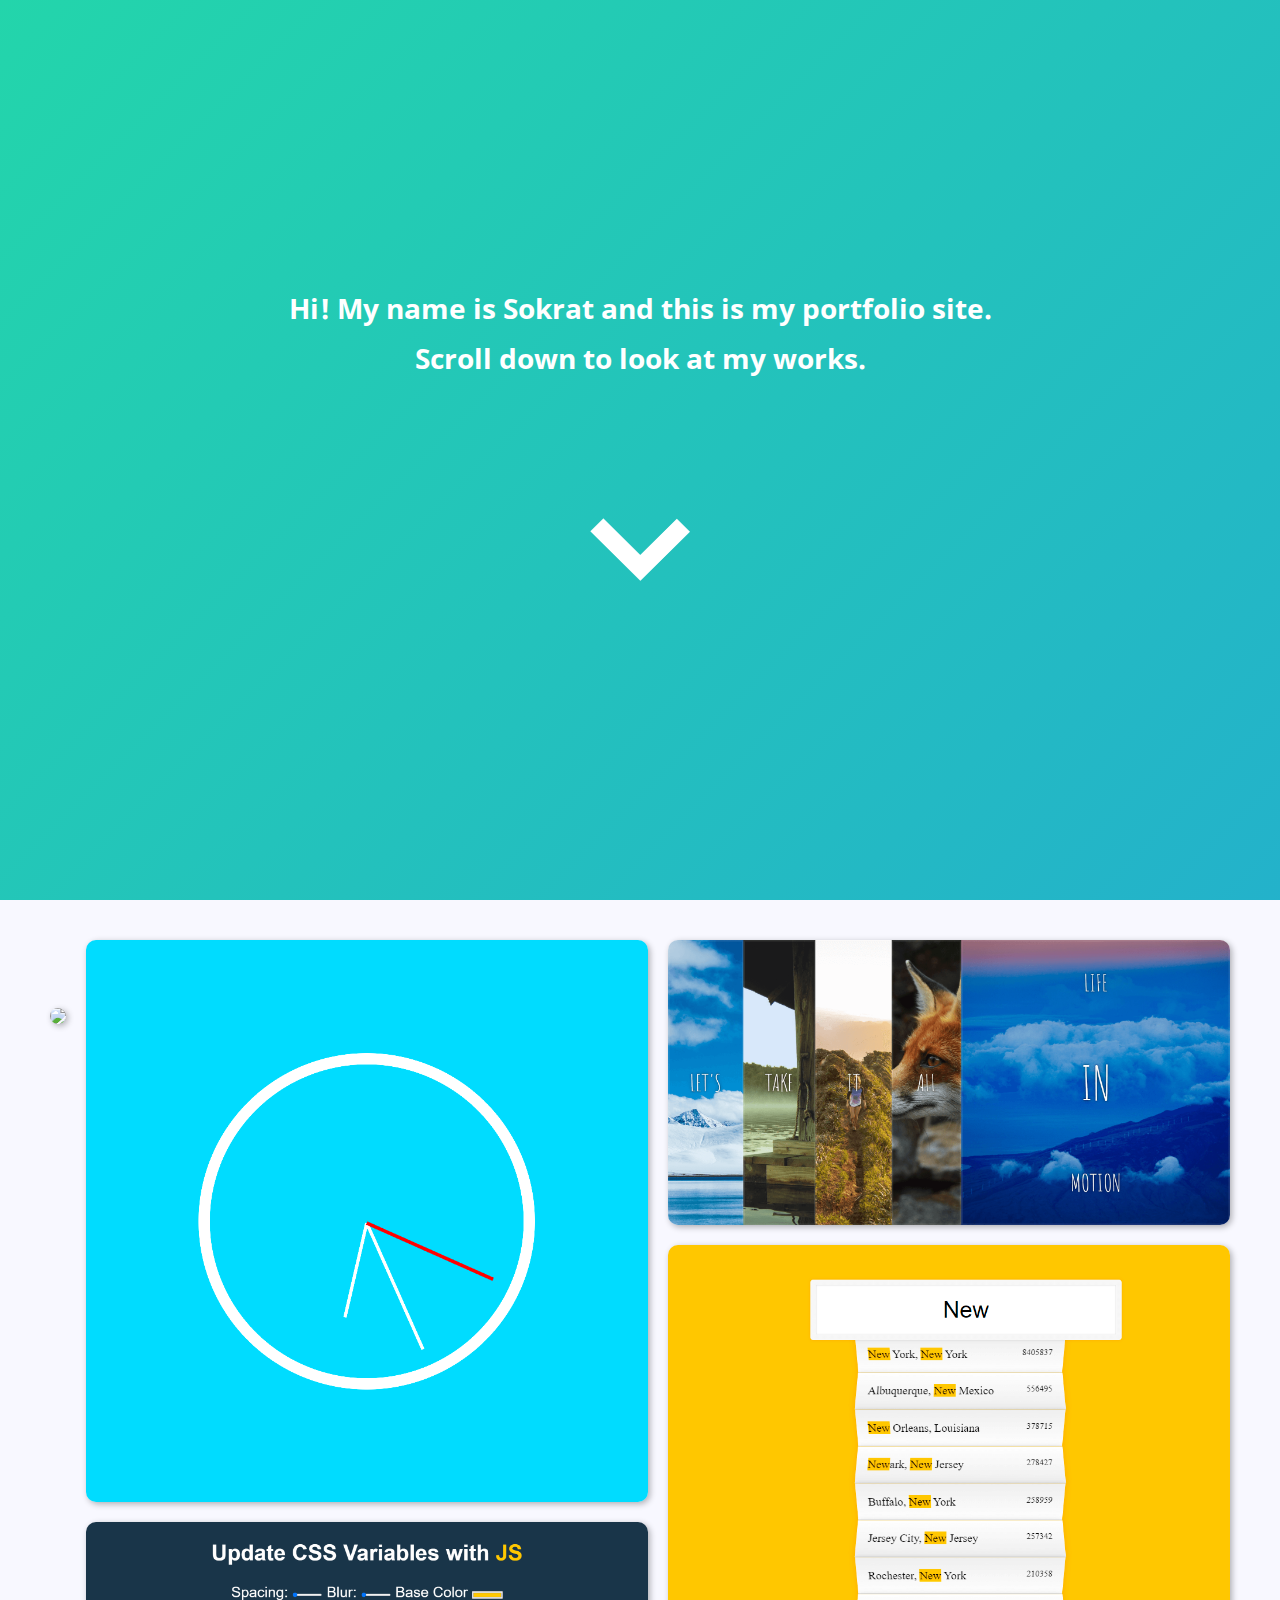
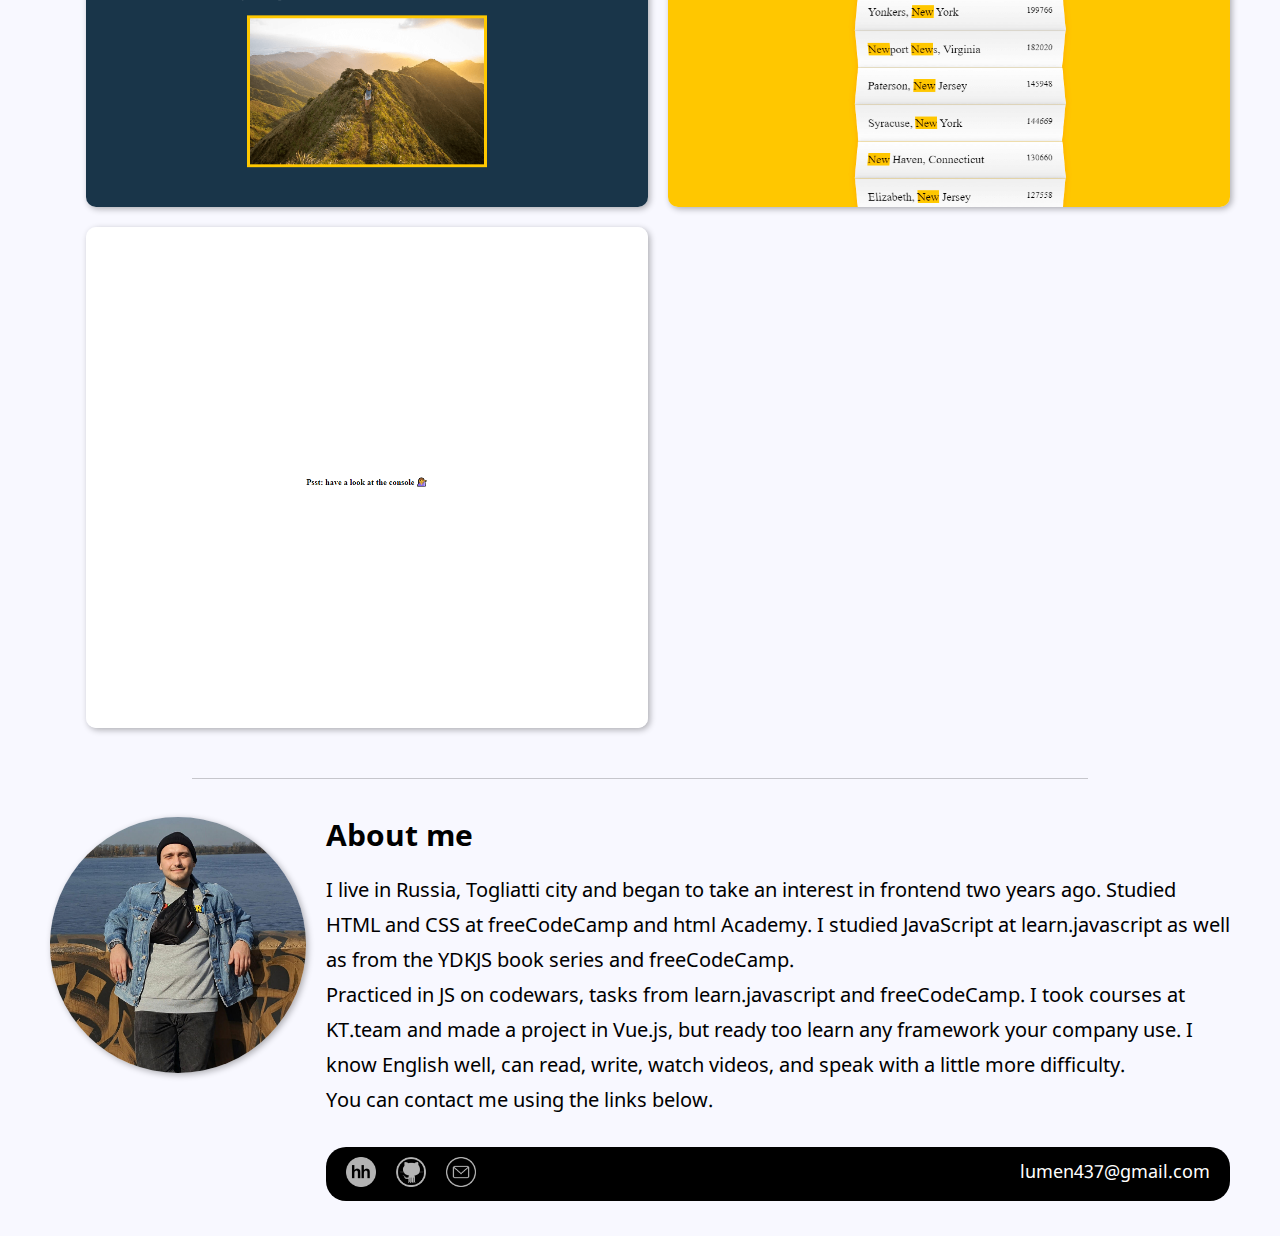
==== commit bb274c85: "rewrited src for img" ====
--- a/Portfolio/index.html
+++ b/Portfolio/index.html
@@ -26,13 +26,13 @@
       <div class="gallery__container">
         <div class="masonry-container">
           <figure class="gallery-item" data-project="tsekh">
-            <img class="gallery-item__pic" src="img/Tsekh.PNG" alt="" />
+            <img class="gallery-item__pic" src="img/tsekh.png" alt="" />
           </figure>
           <figure class="gallery-item" data-project="photobomb">
-            <img class="gallery-item__pic" src="img/Photobomb.PNG" alt="" />
+            <img class="gallery-item__pic" src="img/photobomb.png" alt="" />
           </figure>
           <figure class="gallery-item" data-project="drum">
-            <img class="gallery-item__pic" src="img/1drum-machine.PNG" alt="" />
+            <img class="gallery-item__pic" src="img/1drum-machine.png alt="" />
           </figure>
         </div>
         <div class="masonry-container">
--- a/Portfolio/css/style.css
+++ b/Portfolio/css/style.css
@@ -2,6 +2,10 @@
   margin: 0;
   padding: 0;
   box-sizing: border-box;
+}
+
+body {
+  background-color: ghostwhite;
 }
 
 @font-face {
@@ -76,9 +80,9 @@
 }
 
 .gallery {
-  background-color: ghostwhite;
   padding-left: 50px;
   padding-right: 50px;
+  padding-top: 40px;
 }
 
 .modal {
@@ -128,8 +132,9 @@
   font-family: "Noto Sans Bold", sans-serif;
   text-decoration: none;
   font-weight: 700;
-  font-size: 1.5em;
+  font-size: 28px;
   color: rgb(0, 0, 0);
+  margin-right: auto;
 }
 .project-link:hover {
   color: rgb(231, 65, 65);
@@ -139,8 +144,8 @@
 .project-link::after {
   padding-left: 20px;
   content: "◄ Check the link";
-  vertical-align: top;
-  font-size: 0.4em;
+  vertical-align: middle;
+  font-size: 13px;
   color: rgb(73, 166, 219);
   font-family: "Noto Sans", sans-serif;
   width: fit-content;
@@ -202,8 +207,6 @@
 .gallery__container {
   max-width: 1200px;
   margin: 0 auto;
-  padding-bottom: 40px;
-  padding-top: 40px;
   display: flex;
 }
 
@@ -236,9 +239,10 @@
 .section-divider {
   margin: 0 auto;
   height: 1px;
-  width: 65vw;
-  background-color: rgba(0, 0, 0, 0.3);
-  margin-bottom: 50px;
+  width: 70vw;
+  background-color: rgba(0, 0, 0, 0.2);
+  margin-top: 30px;
+  margin-bottom: 38px;
 }
 
 .bio {
@@ -329,9 +333,56 @@
 }
 
 @media (max-width: 980px) {
+  .about-banner,
+  .gallery,
+  .bio {
+    padding-left: 20px;
+    padding-right: 20px;
+  }
+  .gallery {
+    padding-top: 20px;
+  }
+  .modal-content {
+    padding: 10px;
+  }
+  .modal-img {
+    min-width: 280px;
+    border-radius: 8px;
+  }
+  .project-link {
+    font-size: 16px;
+    padding-bottom: 5px;
+  }
+  .project-link::after {
+    font-size: 11px;
+  }
+  .modal-text {
+    font-size: 14px;
+    line-height: 23px;
+    padding-right: 0px;
+    padding-bottom: 10px;
+  }
+  .close-button {
+    top: -40px;
+    right: -40px;
+  }
+  .gallery__container {
+    flex-direction: column;
+  }
+  .masonry-container {
+    margin-right: 0;
+  }
+  .gallery-item {
+    margin-bottom: 15px;
+  }
+  .section-divider {
+    margin-top: 18px;
+    margin-bottom: 25px;
+  }
   .about-banner__text {
     font-size: 23px;
   }
+
   .bio-text {
     font-size: 15px;
   }
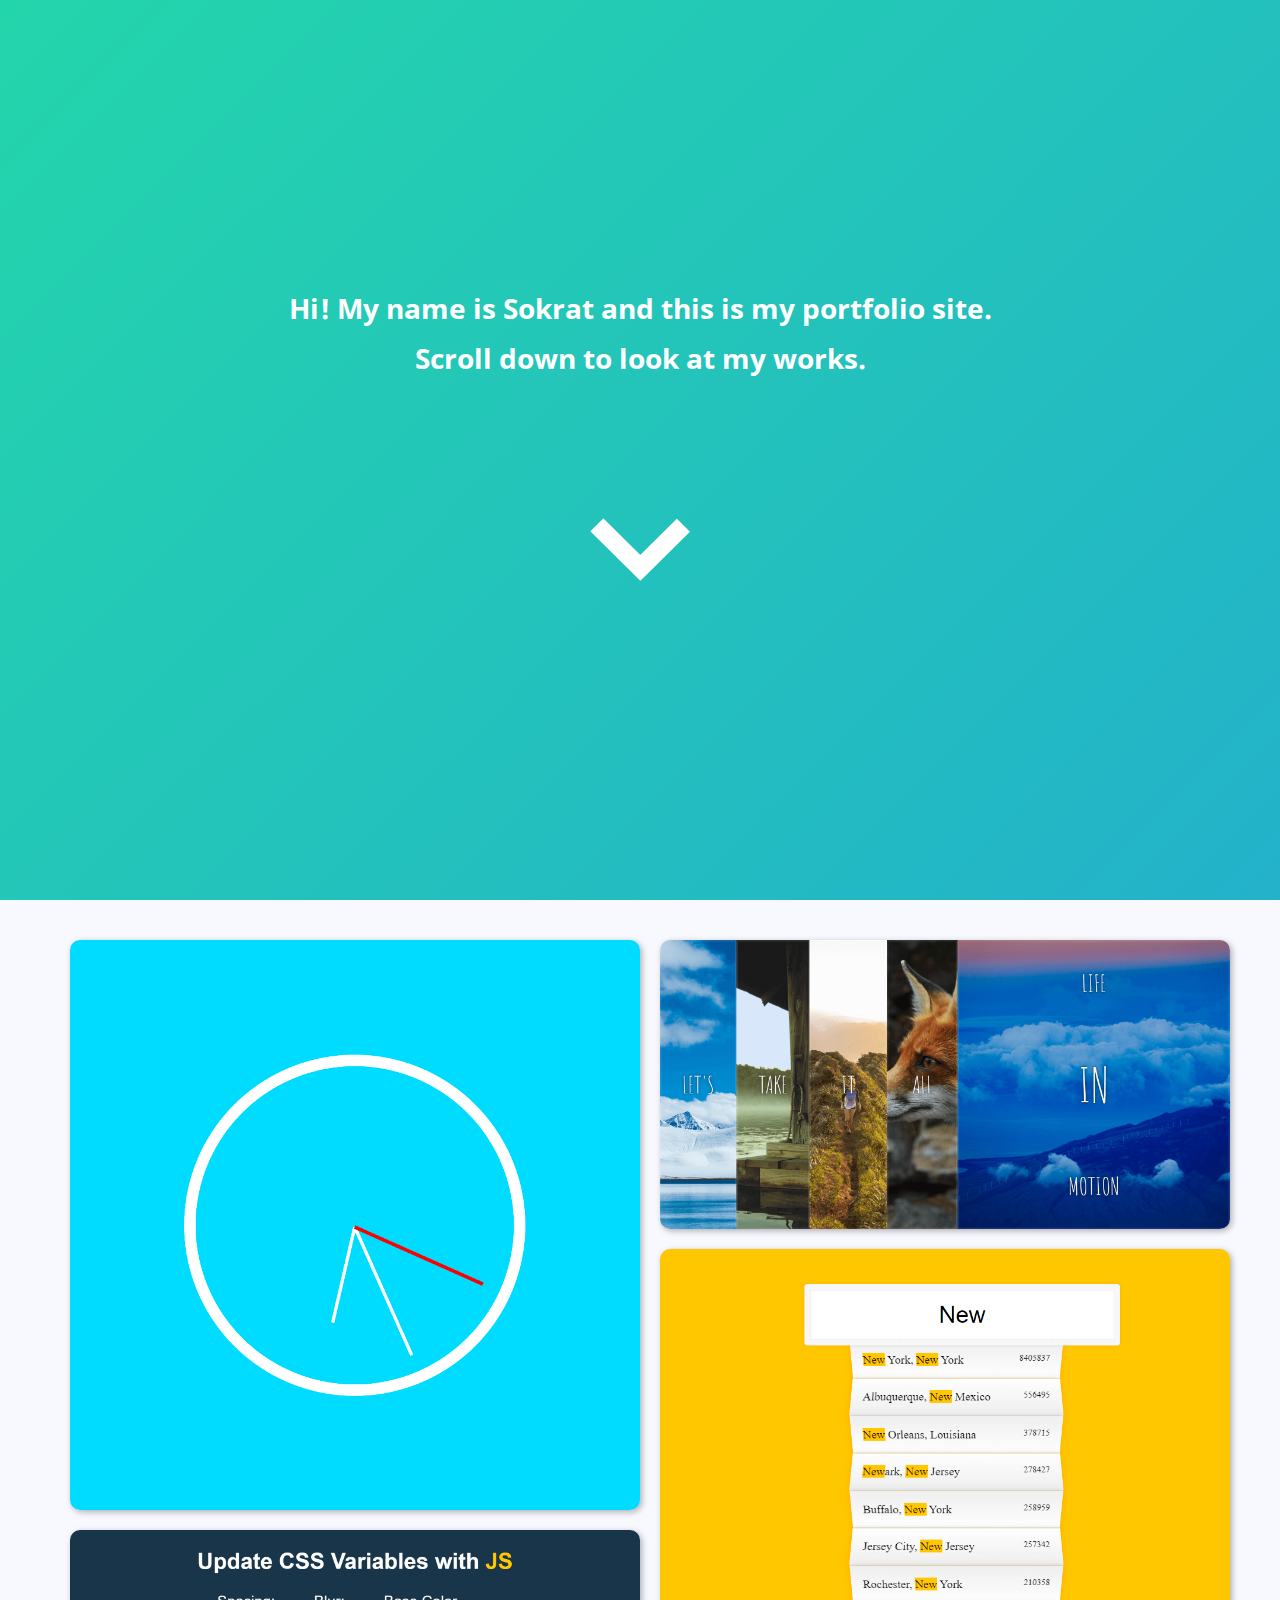
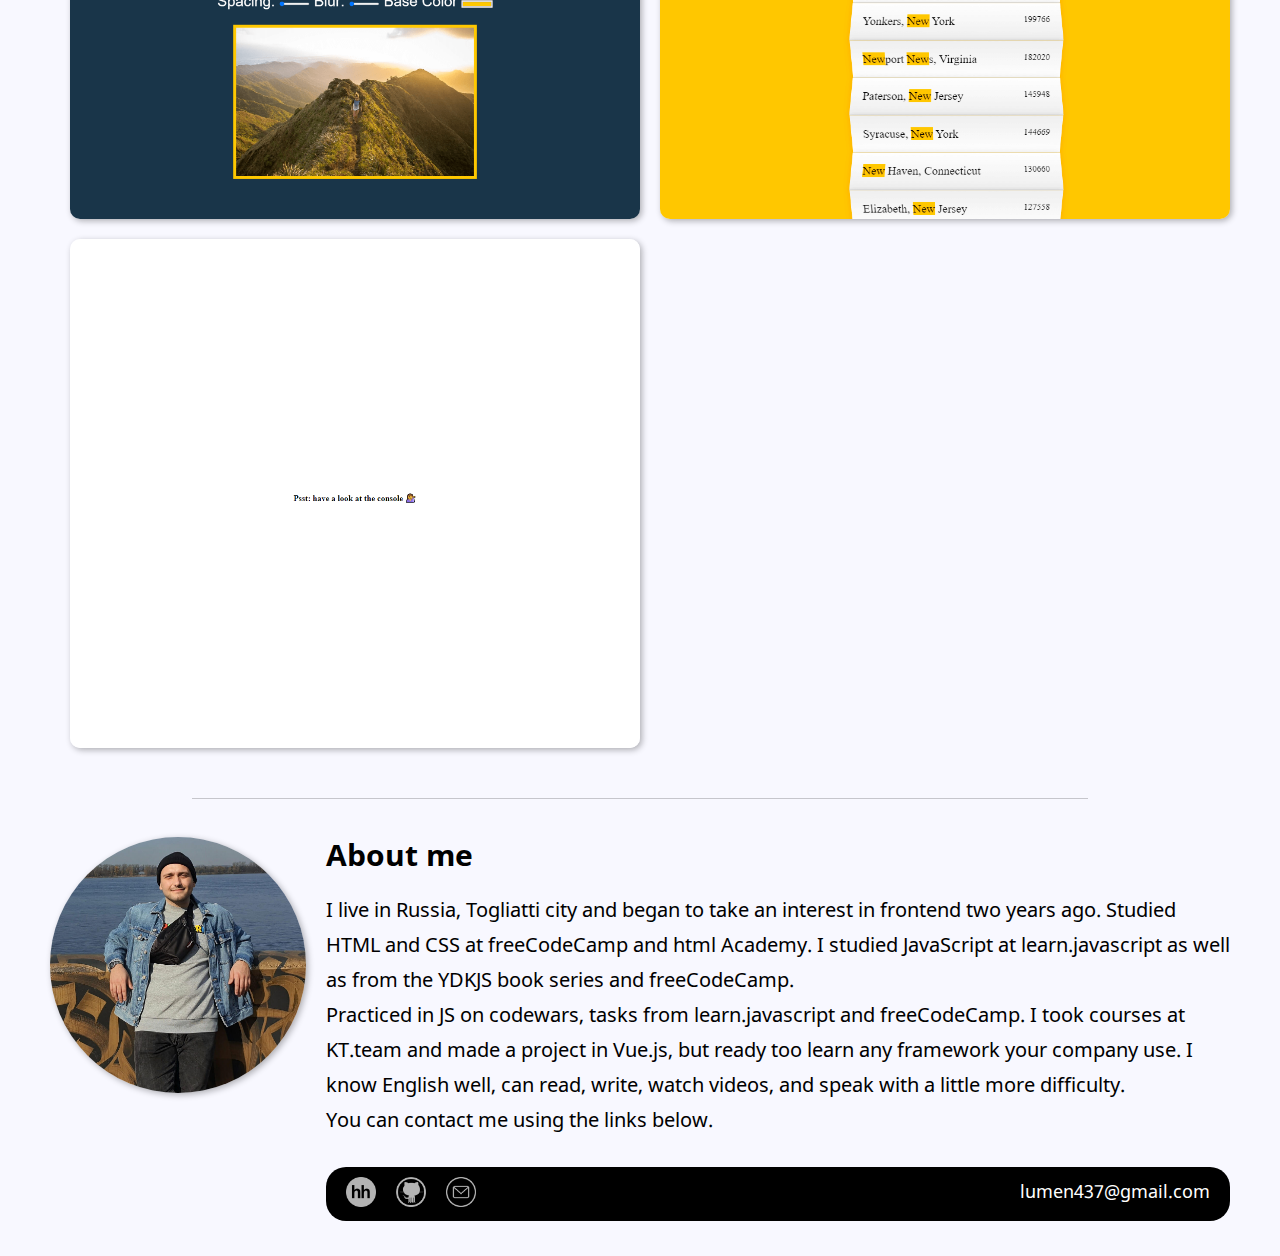
==== commit f9063fc2: "1.1.1 fixed firefox bugs" ====
--- a/Portfolio/index.html
+++ b/Portfolio/index.html
@@ -32,7 +32,7 @@
             <img class="gallery-item__pic" src="img/photobomb.png" alt="" />
           </figure>
           <figure class="gallery-item" data-project="drum">
-            <img class="gallery-item__pic" src="img/1drum-machine.png alt="" />
+            <img class="gallery-item__pic" src="img/1drum-machine.png" alt="" />
           </figure>
         </div>
         <div class="masonry-container">
--- a/Portfolio/css/style.css
+++ b/Portfolio/css/style.css
@@ -300,6 +300,7 @@
 
 .contacts__list {
   display: flex;
+  overflow: hidden;
   list-style: none;
   padding-top: 10px;
   padding-bottom: 10px;
@@ -311,9 +312,9 @@
 }
 
 .contacts__item:last-of-type {
+  max-width: 100%;
   padding-right: 20px;
   margin-left: auto;
-  max-width: fit-content;
 }
 
 .contacts__mail {
@@ -321,6 +322,7 @@
   color: white;
   font-size: 18px;
   font-family: "Noto Sans", sans-serif;
+  width: fit-content;
 }
 
 .contacts__link > img:hover {
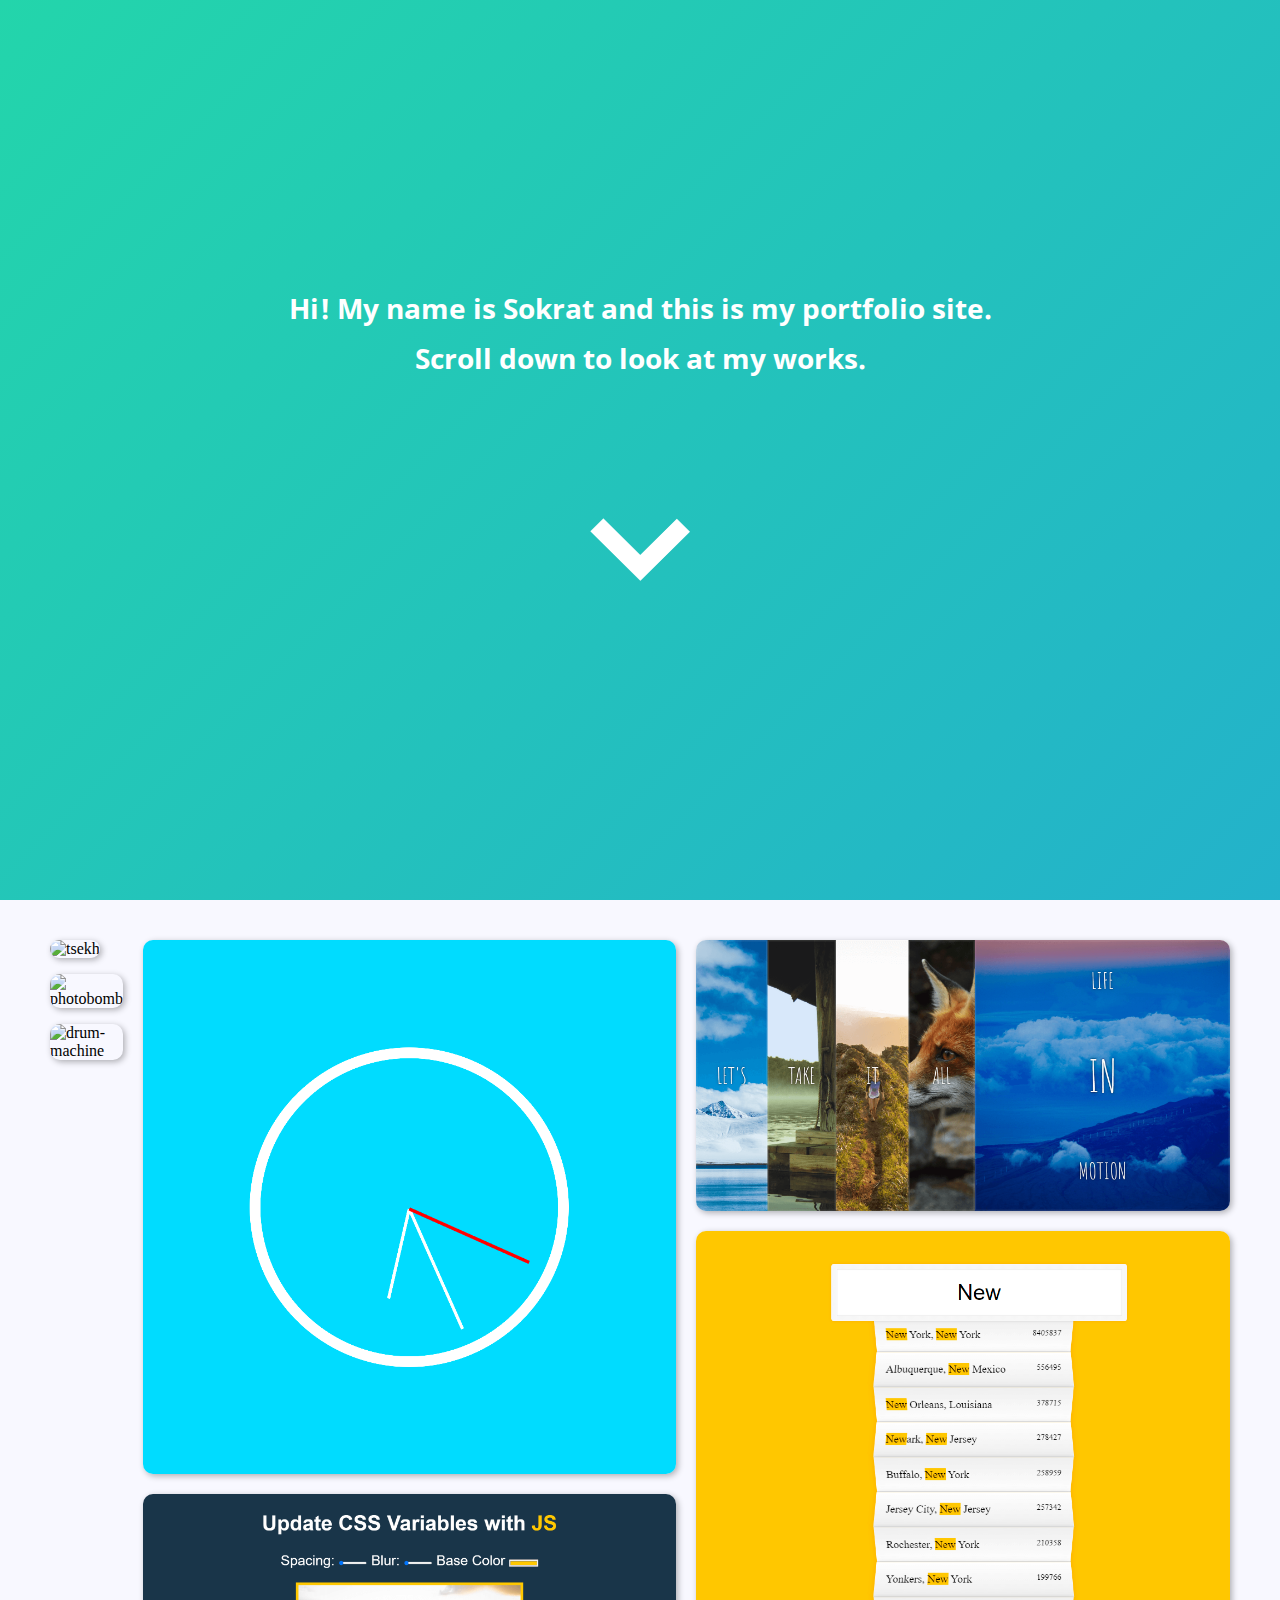
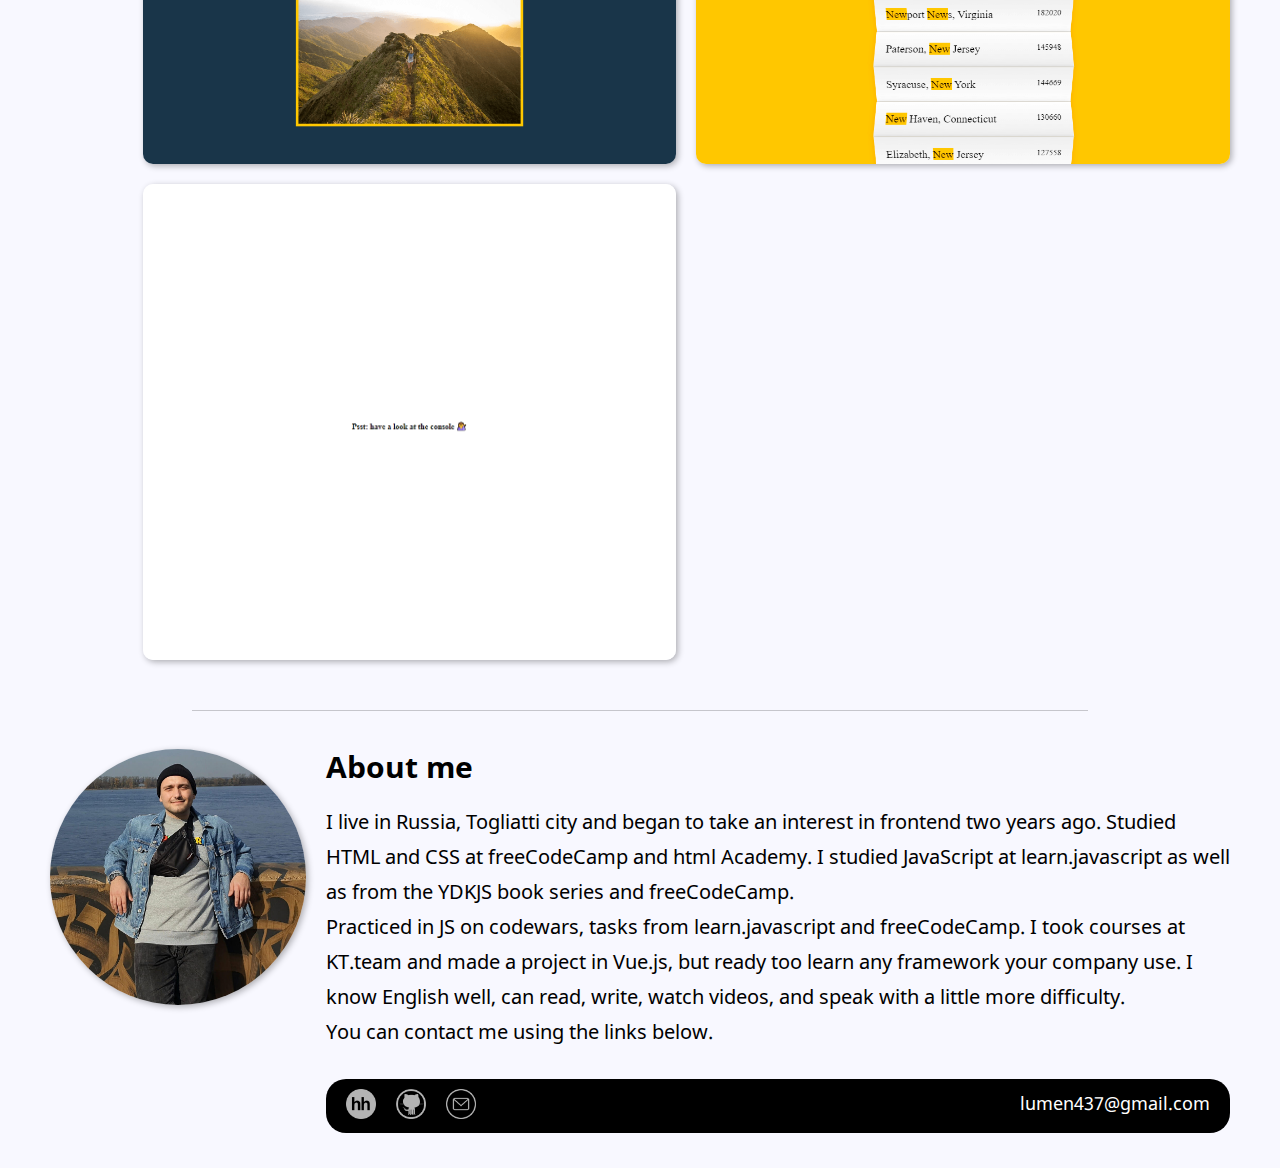
==== commit 74135dfb: "alt in img was added" ====
--- a/Portfolio/index.html
+++ b/Portfolio/index.html
@@ -7,7 +7,6 @@
     <title>Sokrat Kocharyan Frontend Developer</title>
   </head>
   <script defer src="js/script.js"></script>
-
   <body>
     <section class="about-banner">
       <h1 class="about-banner__text">
@@ -26,40 +25,56 @@
       <div class="gallery__container">
         <div class="masonry-container">
           <figure class="gallery-item" data-project="tsekh">
-            <img class="gallery-item__pic" src="img/tsekh.png" alt="" />
+            <img class="gallery-item__pic" src="img/tsekh.png" alt="tsekh" />
           </figure>
           <figure class="gallery-item" data-project="photobomb">
-            <img class="gallery-item__pic" src="img/photobomb.png" alt="" />
+            <img
+              class="gallery-item__pic"
+              src="img/photobomb.png"
+              alt="photobomb"
+            />
           </figure>
           <figure class="gallery-item" data-project="drum">
-            <img class="gallery-item__pic" src="img/1drum-machine.png" alt="" />
+            <img
+              class="gallery-item__pic"
+              src="img/1drum-machine.png"
+              alt="drum-machine"
+            />
           </figure>
         </div>
         <div class="masonry-container">
           <figure class="gallery-item" data-project="clock">
-            <img class="gallery-item__pic" src="img/2clock.png" alt="" />
+            <img class="gallery-item__pic" src="img/2clock.png" alt="clock" />
           </figure>
           <figure class="gallery-item" data-project="var">
             <img
               class="gallery-item__pic"
               src="img/3css-variables-inter.png"
-              alt=""
+              alt="css-variables"
             />
           </figure>
           <figure class="gallery-item" data-project="array">
             <img
               class="gallery-item__pic"
               src="img/4array-methods.png"
-              alt=""
+              alt="array-methods"
             />
           </figure>
         </div>
         <div class="masonry-container">
           <figure class="gallery-item" data-project="flex-gallery">
-            <img class="gallery-item__pic" src="img/5flex-gallery.png" alt="" />
+            <img
+              class="gallery-item__pic"
+              src="img/5flex-gallery.png"
+              alt="flex-gallery"
+            />
           </figure>
           <figure class="gallery-item" data-project="ajax">
-            <img class="gallery-item__pic" src="img/6ajax.png" alt="" />
+            <img
+              class="gallery-item__pic"
+              src="img/6ajax.png"
+              alt="ajax-json-fetch"
+            />
           </figure>
         </div>
       </div>
@@ -69,7 +84,7 @@
       <div class="bio__container">
         <div class="bio__info">
           <div class="bio__photo">
-            <img class="bio__img" src="img/theBoy.jpg" alt="" />
+            <img class="bio__img" src="img/theBoy.jpg" alt="Beauty" />
           </div>
           <div class="bio-text__container">
             <div class="bio-text">
@@ -92,7 +107,7 @@
                     href="https://togliatti.hh.ru/resume/092eaa5bff02885cfe0039ed1f574c74556c67"
                     class="contacts__link"
                     target="_blank"
-                    ><img src="img/hh.png" alt=""
+                    ><img src="img/hh.png" alt="hh"
                   /></a>
                 </li>
                 <li class="contacts__item">
@@ -100,12 +115,12 @@
                     href="https://github.com/total-fraud"
                     class="contacts__link"
                     target="_blank"
-                    ><img src="img/github.png" alt=""
+                    ><img src="img/github.png" alt="github"
                   /></a>
                 </li>
                 <li class="contacts__item">
                   <a href="mailto:lumen437@gmail.com" class="contacts__link"
-                    ><img src="img/mail.png" alt=""
+                    ><img src="img/mail.png" alt="mail"
                   /></a>
                 </li>
                 <li class="contacts__item">
